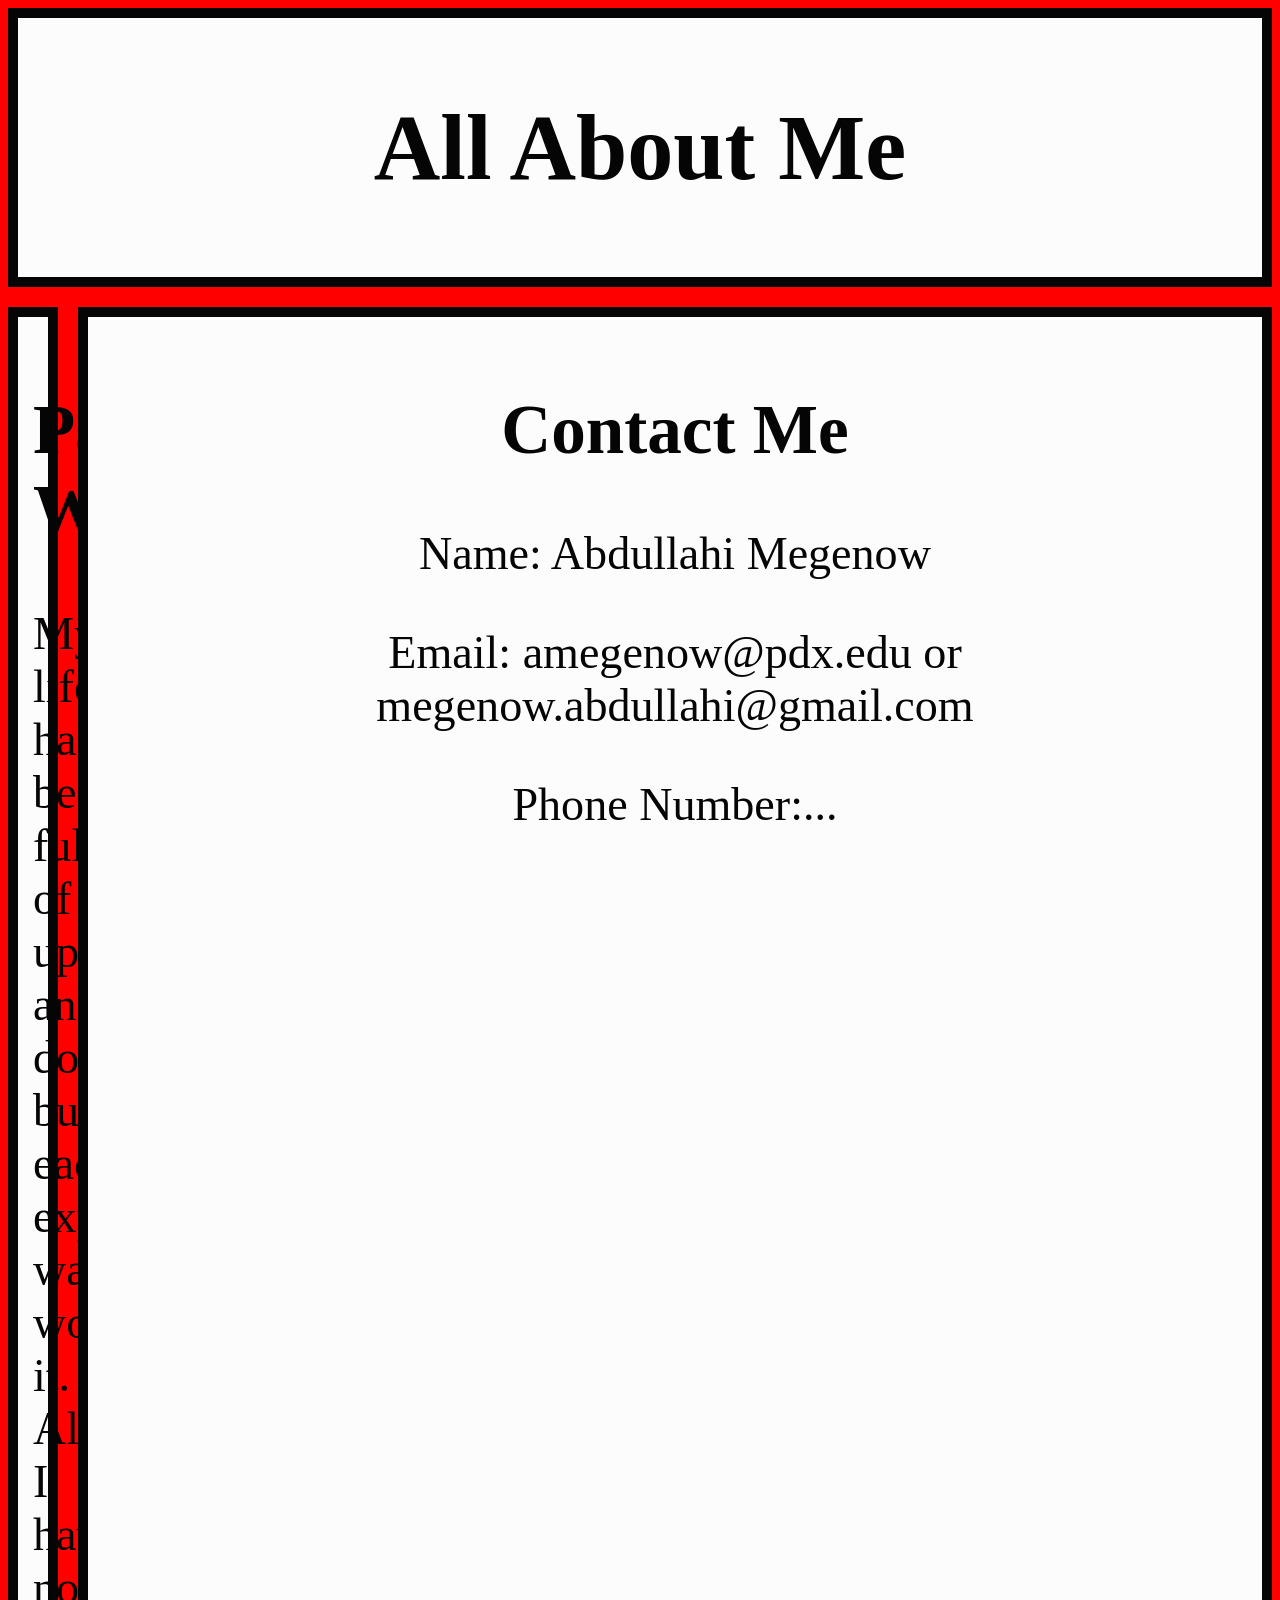
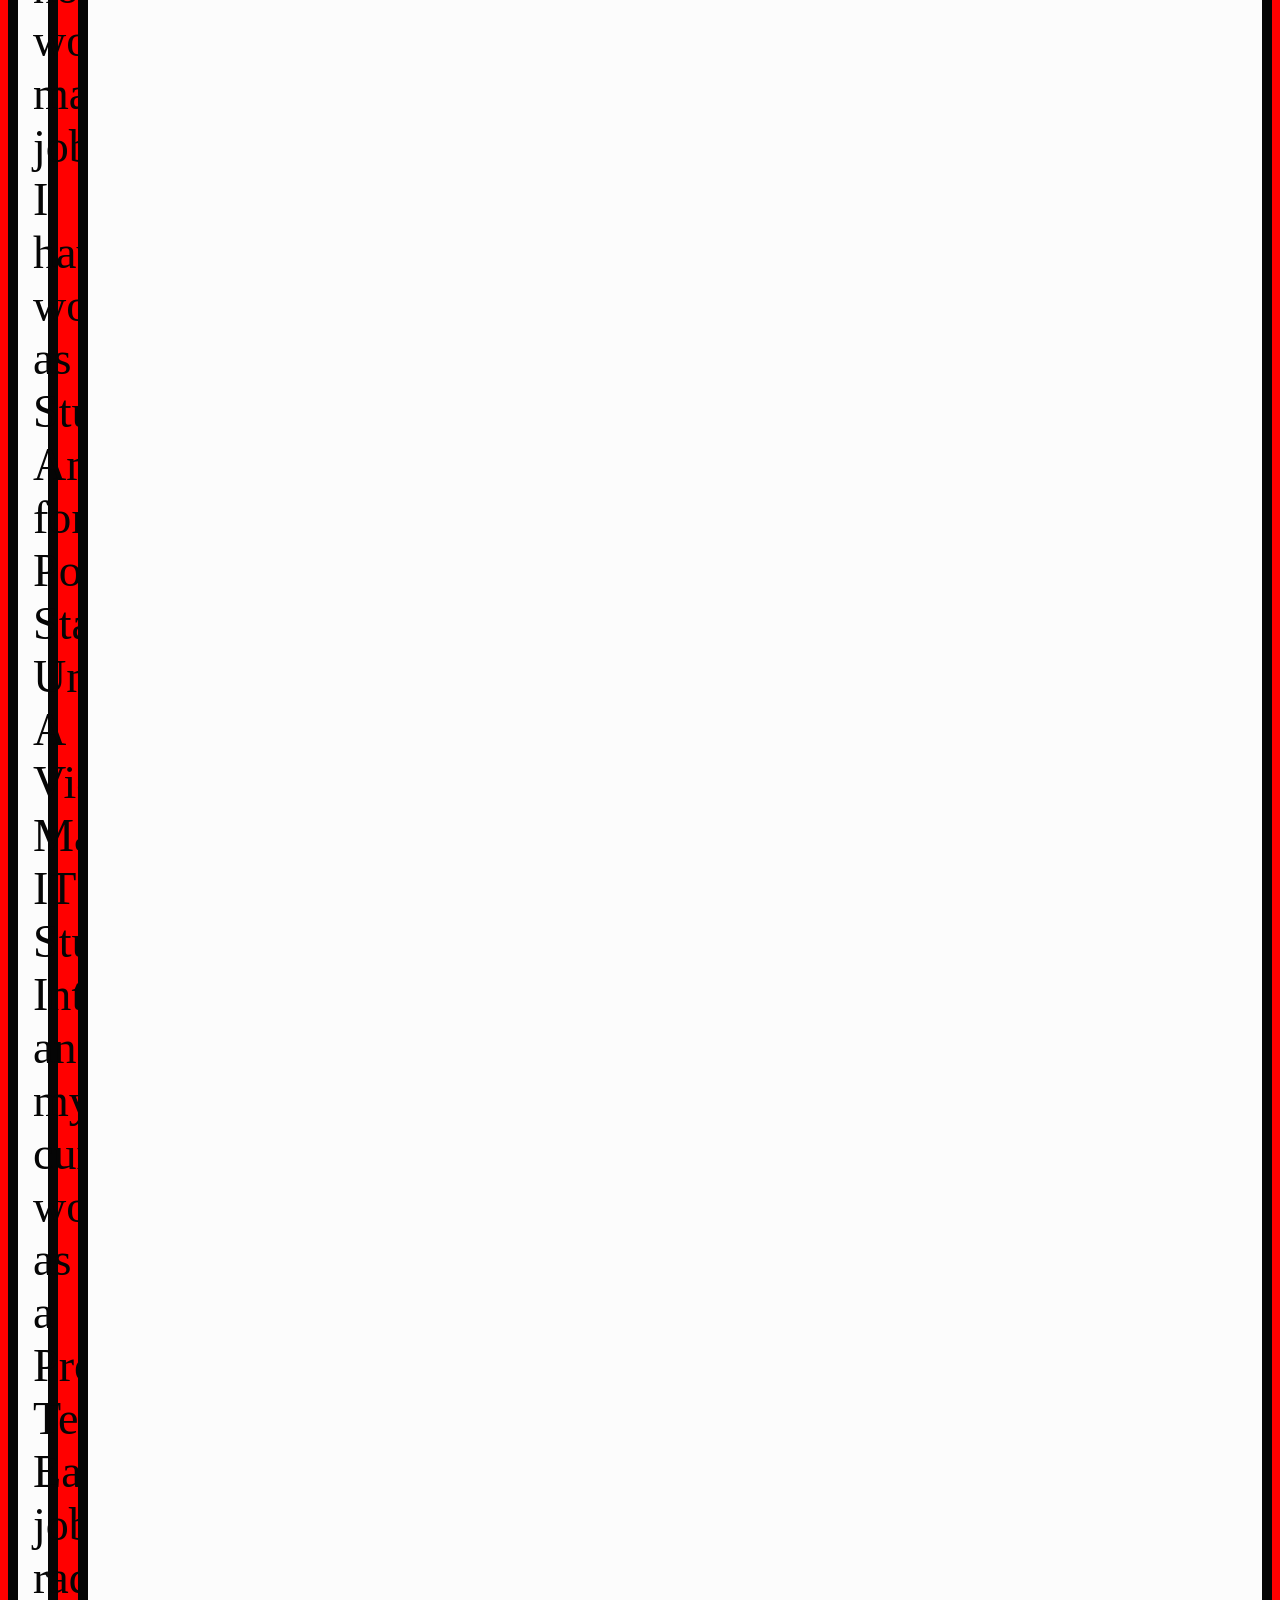
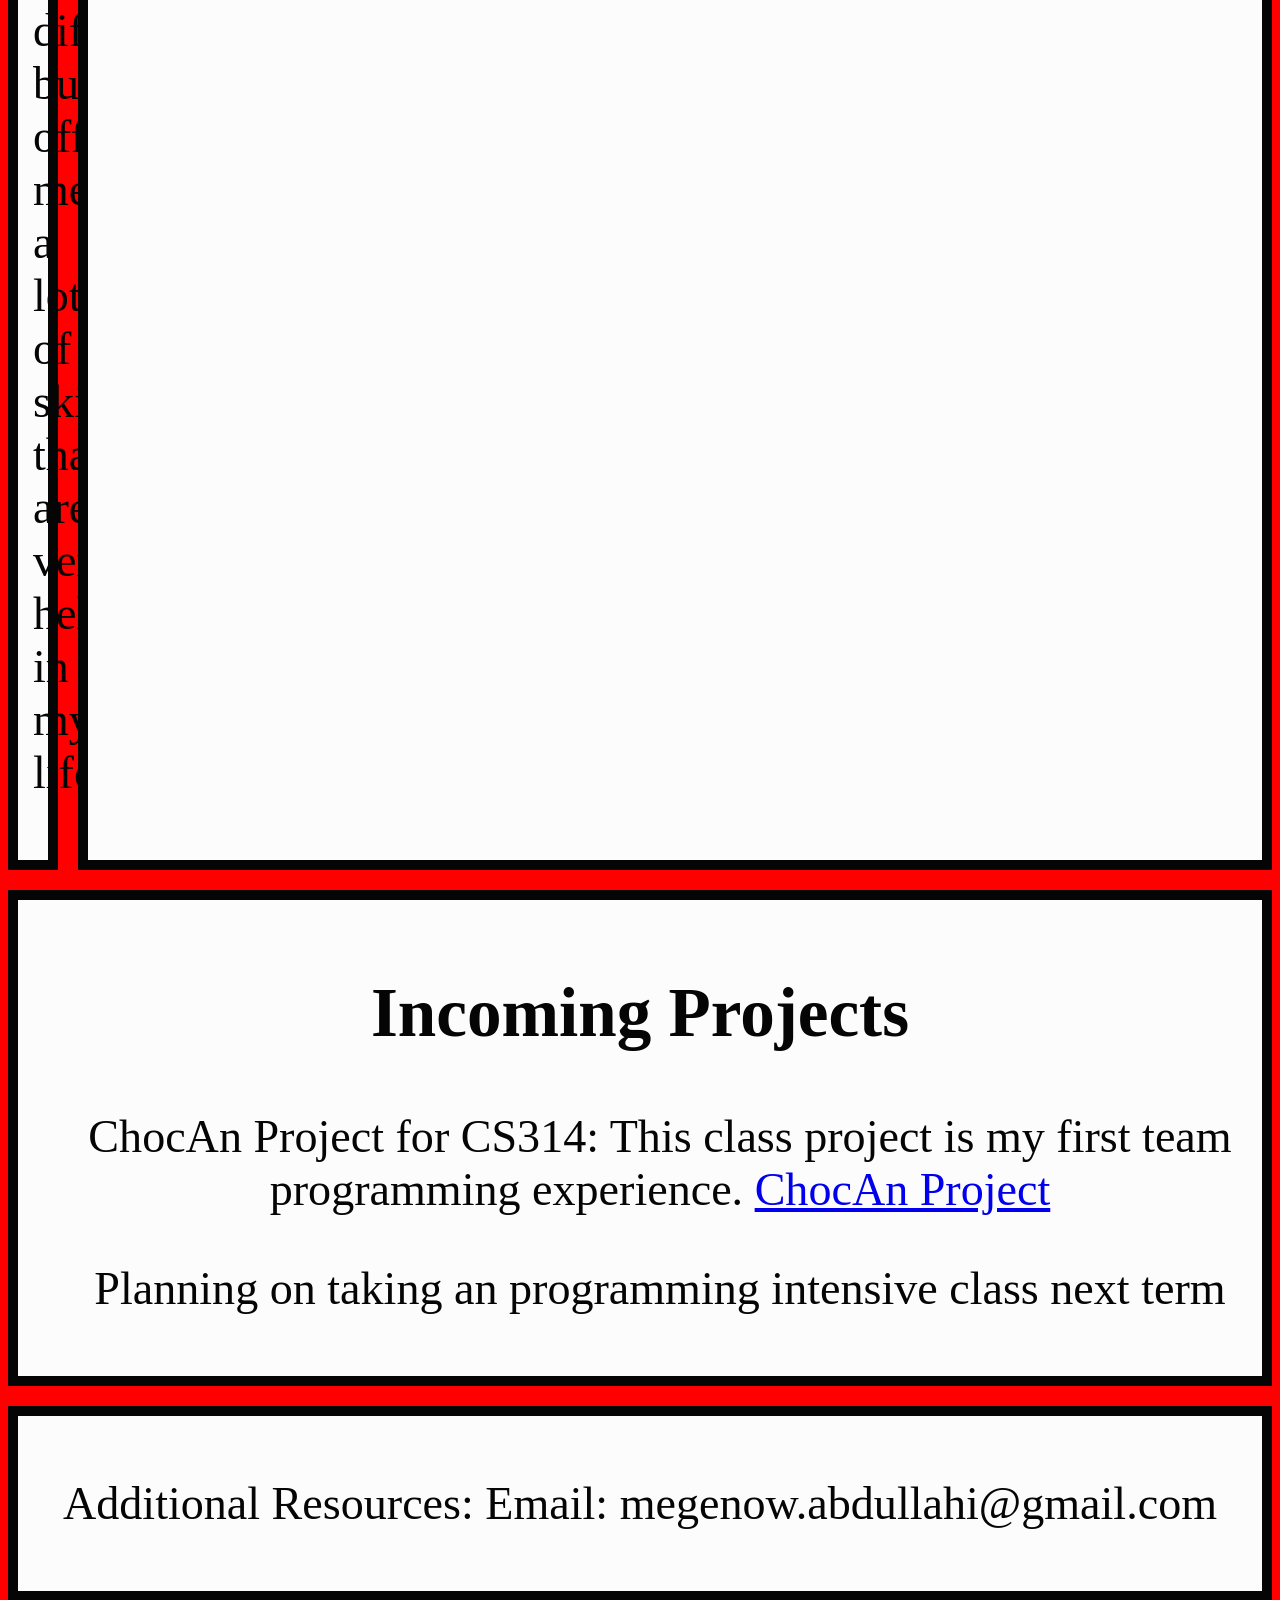
==== index.html @ 63095f57 "Added to the projects." ====
<!DOCTYPE html>
<html lang="en">
  <head>
    <meta charset="UTF-8" />
    <meta name="viewport" content="width=device-width, initial-scale=1.0" />
    <link rel="stylesheet" href="style.css" />
    <link rel="stylesheet" href="Grid-areas.css" />
  </head>
  <title>Document</title>
  <main class="grid-container">
    <header class="grid-item header">
      <h1>All About Me</h1>
    </header>
    <section class="grid-item section">
      <h2>Incoming Projects</h2>
      <ul>
        ChocAn Project for CS314: This class project is my first team
        programming experience.
        <a href="https://github.com/NapCloudStudio/CS314-ChocoAn">
          ChocAn Project</a
        >
      </ul>
      <ul>
        Planning on taking an programming intensive class next term
      </ul>
    </section>
    <article class="grid-item article">
      <h2>Past Works</h2>
      <p>
        My life has been full of ups and downs but each experience was worth it.
        Although I have not worked many jobs I have worked as Student Ambassador
        for Portland State University, A Video Manager, IT Student Interm, and
        my current work as a Processing Technican. Each job radically different
        but offered me a lot of skills that are very helpful in my life.
      </p>
    </article>
    <aside class="grid-item aside">
      <h2>Contact Me</h2>
      <p>Name: Abdullahi Megenow</p>
      <p>Email: amegenow@pdx.edu or megenow.abdullahi@gmail.com</p>
      <p>Phone Number:...</p>
    </aside>

    <footer class="grid-item footer">
      <p>Additional Resources: Email: megenow.abdullahi@gmail.com</p>
    </footer>
  </main>
  <body></body>
</html>
---- style.css ----
* {
  box-sizing: border-box;
}

:root {
  --white: #fcfcfc;
  --black: #050505;
}

body {
  font-family: "Times New Roman", Times, serif;
  font-size: 1.2em;
  color: var(--black);
}

h1 {
  text-align: center;
}

.form {
  width: 100%;
  max-width: 200px;
}

.flex-item,
.grid-item {
  padding: 15px;
  border: 10px solid var(--black);
  background-color: var(--white);
  color: var(--black);
  font-size: 2.4em;
  text-align: center;
}

.flex-item {
  width: 160px;
  height: 80px;
  margin: 20px;
}
---- Grid-areas.css ----
.header {
  grid-area: header;
}

.article {
  grid-area: article;
}

.section {
  grid-area: section;
}
.section-project {
  grid-area: section-project;
}
.aside {
  grid-area: aside;
}

.footer {
  grid-area: footer;
}

.grid-container {
  display: grid;
  height: auto;
  grid-template-columns: 1fr;
  grid-template-rows: repeat(8, 1fr);
  gap: 20px;
  grid-template-areas:
    "header"
    "article"
    "article"
    "section"
    "section"
    "section"
    "aside"
    "footer";
}

@media (min-width: 768px) and (max-width: 1023px) {
  .grid-container {
    display: grid;
    height: 97vh;
    grid-template-columns: 3fr 1fr;
    grid-template-rows: 1fr 4fr 3fr 1fr;
    gap: 20px;
    grid-template-areas:
      "header header"
      "article aside"
      "section section"
      "footer footer";
  }
  body {
    background: aqua;
  }
}

@media (min-width: 1024px) {
  .grid-container {
    display: grid;
    height: 97vh;
    grid-template-columns: repeat(3fr, 1fr);
    grid-template-rows: 1fr 3fr 3fr 1fr;
    gap: 20px;
    grid-template-areas:
      "header header header"
      "article article aside"
      "section section section"
      "footer footer footer";
  }
  body {
    background: red;
  }
}
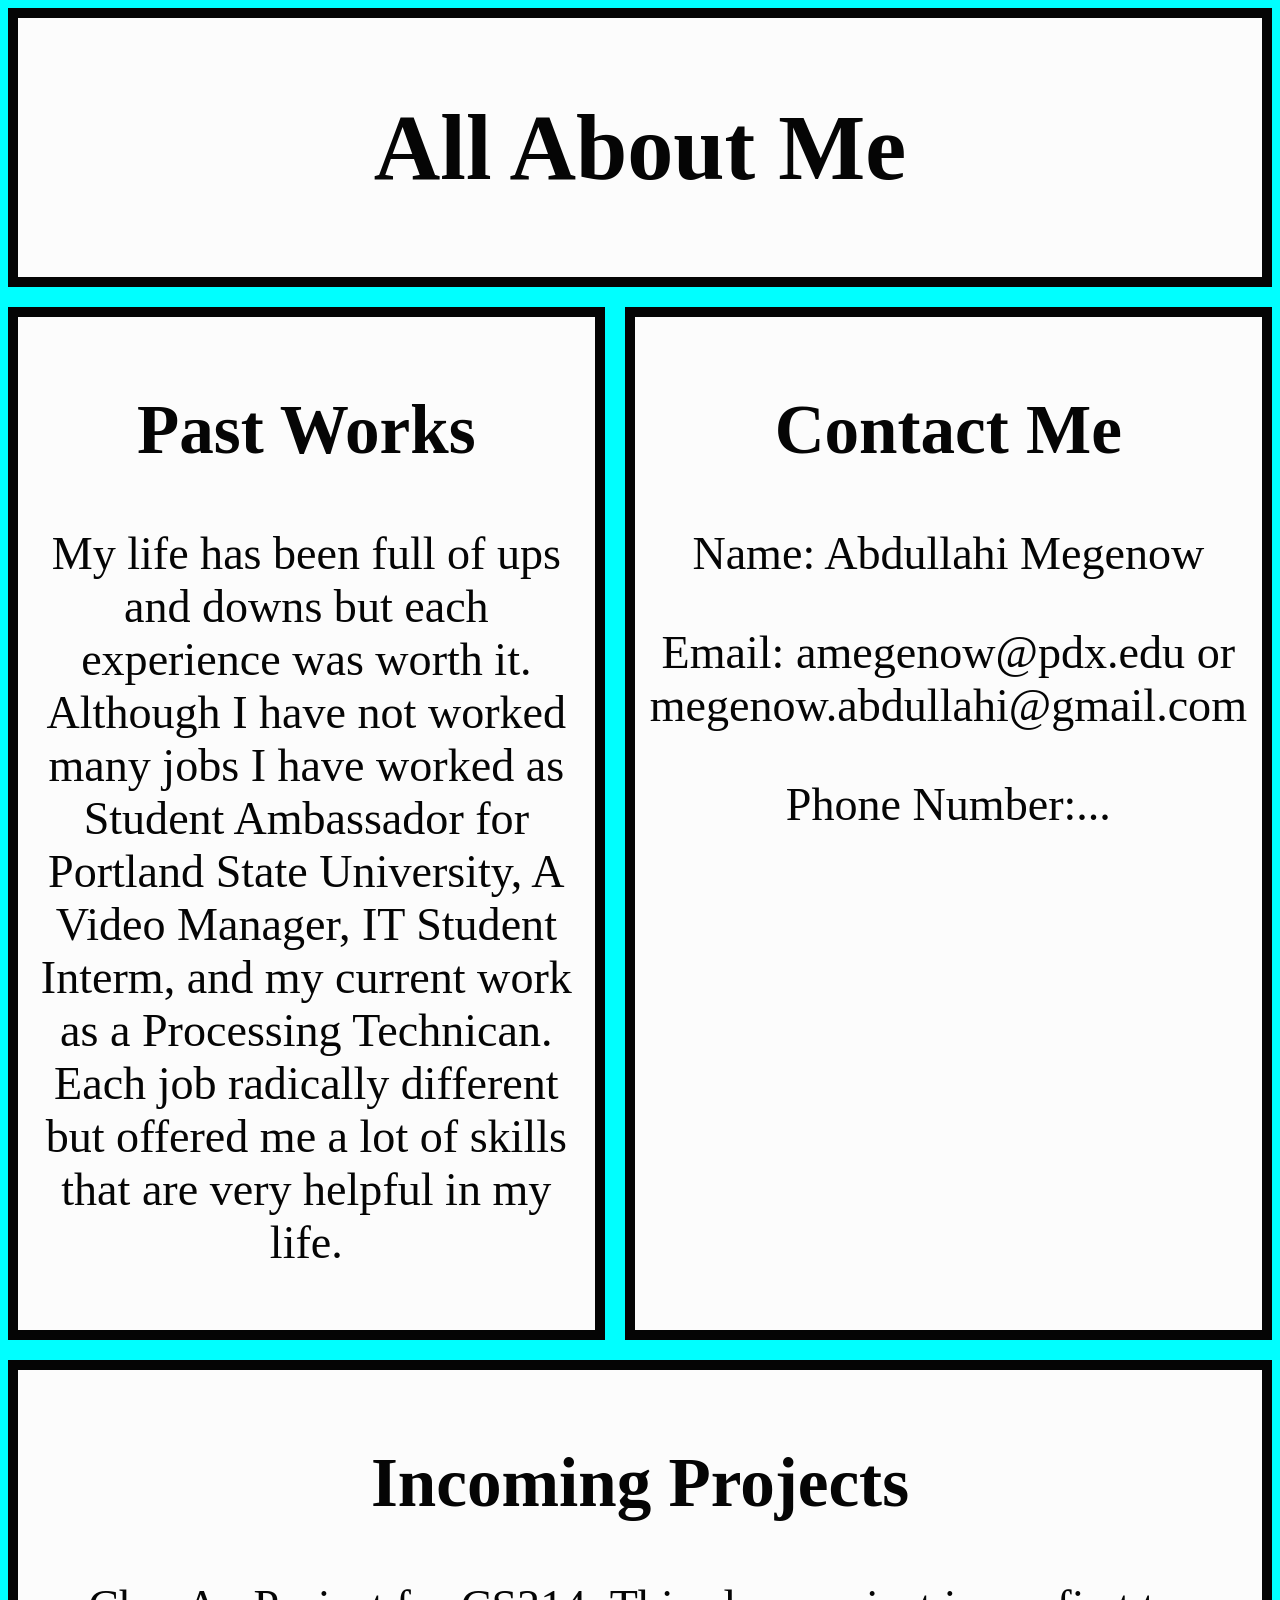
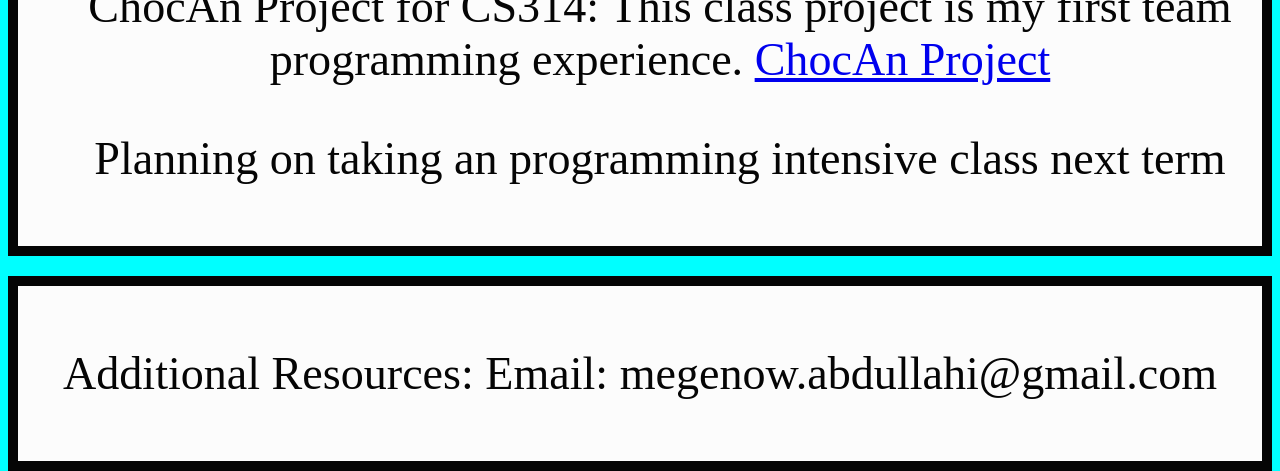
==== commit 995b5cae: "Starting to plan to add the navbar" ====
--- a/index.html
+++ b/index.html
@@ -6,44 +6,46 @@
     <link rel="stylesheet" href="style.css" />
     <link rel="stylesheet" href="Grid-areas.css" />
   </head>
-  <title>Document</title>
-  <main class="grid-container">
-    <header class="grid-item header">
-      <h1>All About Me</h1>
-    </header>
-    <section class="grid-item section">
-      <h2>Incoming Projects</h2>
-      <ul>
-        ChocAn Project for CS314: This class project is my first team
-        programming experience.
-        <a href="https://github.com/NapCloudStudio/CS314-ChocoAn">
-          ChocAn Project</a
-        >
-      </ul>
-      <ul>
-        Planning on taking an programming intensive class next term
-      </ul>
-    </section>
-    <article class="grid-item article">
-      <h2>Past Works</h2>
-      <p>
-        My life has been full of ups and downs but each experience was worth it.
-        Although I have not worked many jobs I have worked as Student Ambassador
-        for Portland State University, A Video Manager, IT Student Interm, and
-        my current work as a Processing Technican. Each job radically different
-        but offered me a lot of skills that are very helpful in my life.
-      </p>
-    </article>
-    <aside class="grid-item aside">
-      <h2>Contact Me</h2>
-      <p>Name: Abdullahi Megenow</p>
-      <p>Email: amegenow@pdx.edu or megenow.abdullahi@gmail.com</p>
-      <p>Phone Number:...</p>
-    </aside>
+  <title>All About Abdullahi Megenow</title>
+  <body>
+    <main class="grid-container">
+      <header class="grid-item header">
+        <h1>All About Me</h1>
+      </header>
+      <section class="grid-item section">
+        <h2>Incoming Projects</h2>
+        <ul>
+          ChocAn Project for CS314: This class project is my first team
+          programming experience.
+          <a href="https://github.com/NapCloudStudio/CS314-ChocoAn">
+            ChocAn Project</a
+          >
+        </ul>
+        <ul>
+          Planning on taking an programming intensive class next term
+        </ul>
+      </section>
+      <article class="grid-item article">
+        <h2>Past Works</h2>
+        <p>
+          My life has been full of ups and downs but each experience was worth
+          it. Although I have not worked many jobs I have worked as Student
+          Ambassador for Portland State University, A Video Manager, IT Student
+          Interm, and my current work as a Processing Technican. Each job
+          radically different but offered me a lot of skills that are very
+          helpful in my life.
+        </p>
+      </article>
+      <aside class="grid-item aside">
+        <h2>Contact Me</h2>
+        <p>Name: Abdullahi Megenow</p>
+        <p>Email: amegenow@pdx.edu or megenow.abdullahi@gmail.com</p>
+        <p>Phone Number:...</p>
+      </aside>
 
-    <footer class="grid-item footer">
-      <p>Additional Resources: Email: megenow.abdullahi@gmail.com</p>
-    </footer>
-  </main>
-  <body></body>
+      <footer class="grid-item footer">
+        <p>Additional Resources: Email: megenow.abdullahi@gmail.com</p>
+      </footer>
+    </main>
+  </body>
 </html>
--- a/Grid-areas.css
+++ b/Grid-areas.css
@@ -37,7 +37,7 @@
     "footer";
 }
 
-@media (min-width: 768px) and (max-width: 1023px) {
+@media (min-width: 1000px) {
   .grid-container {
     display: grid;
     height: 97vh;
@@ -55,6 +55,7 @@
   }
 }
 
+/*
 @media (min-width: 1024px) {
   .grid-container {
     display: grid;
@@ -71,4 +72,6 @@
   body {
     background: red;
   }
+  
 }
+*/
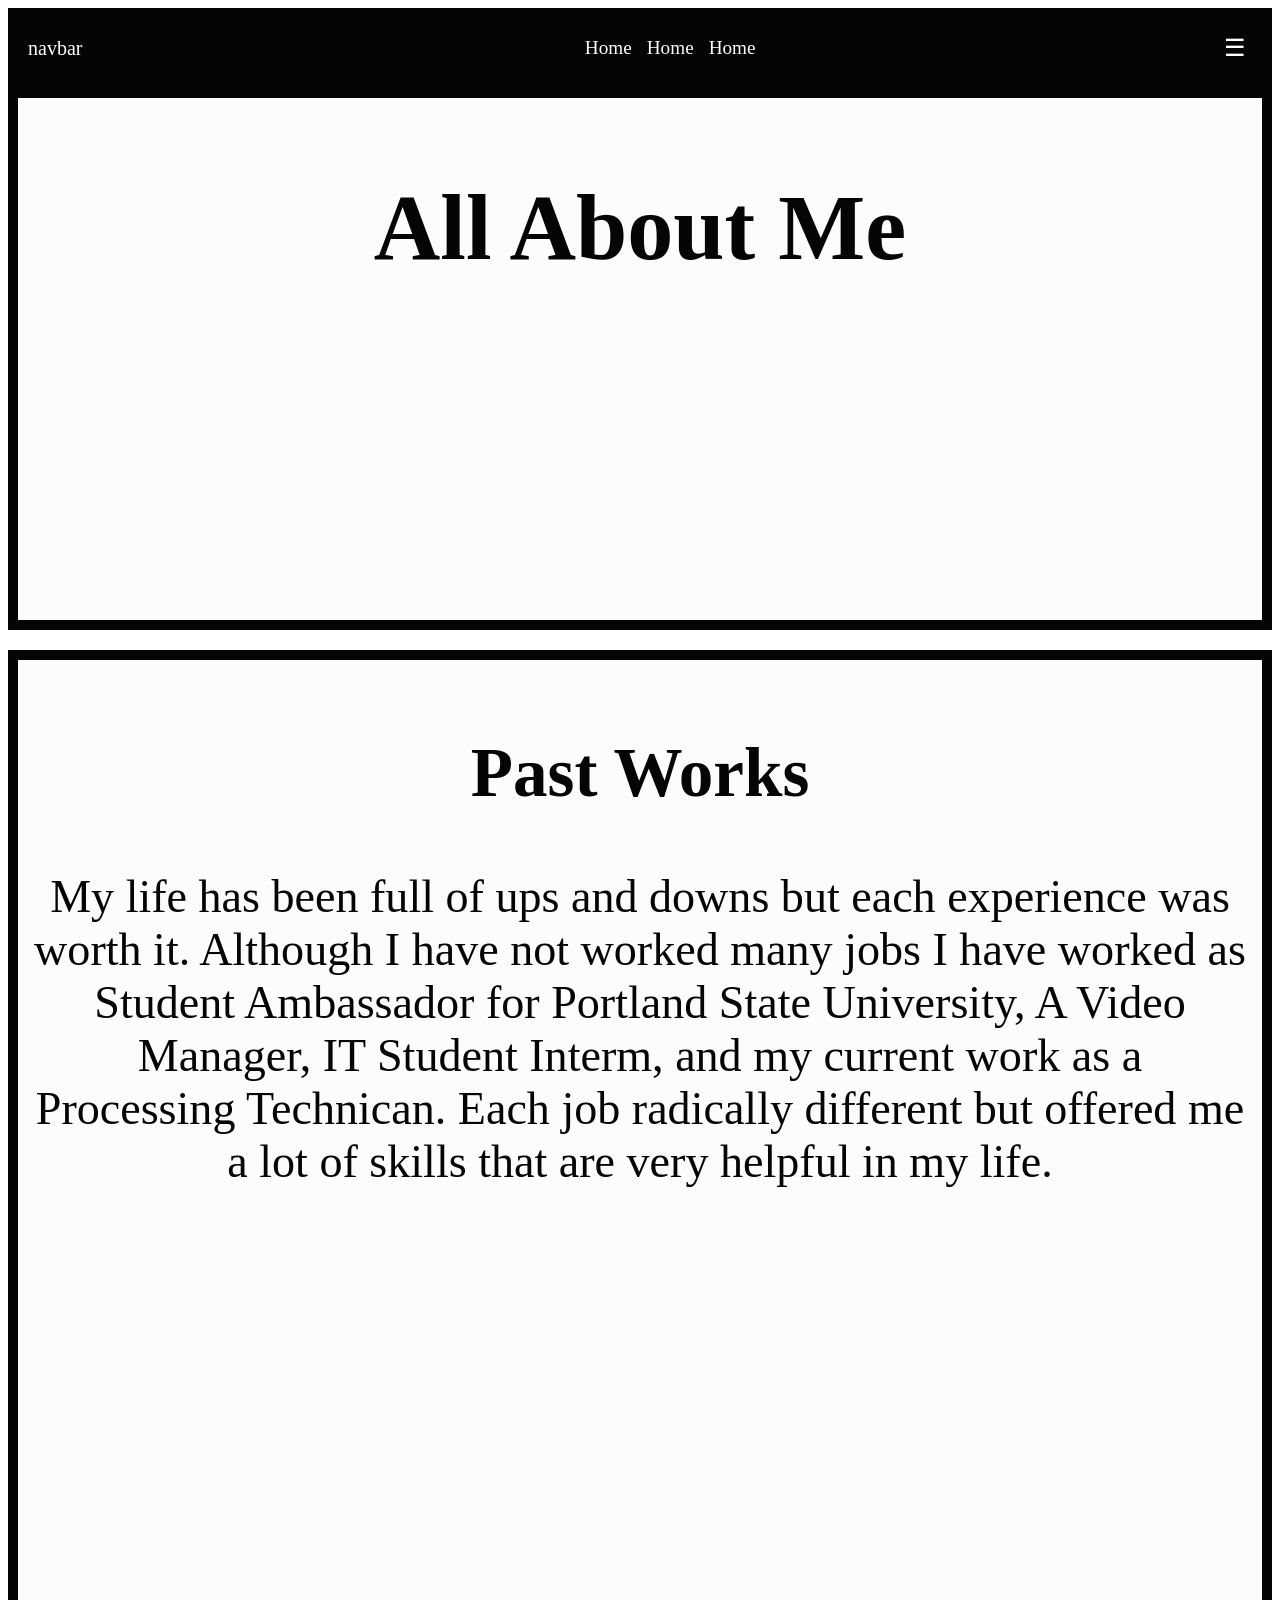
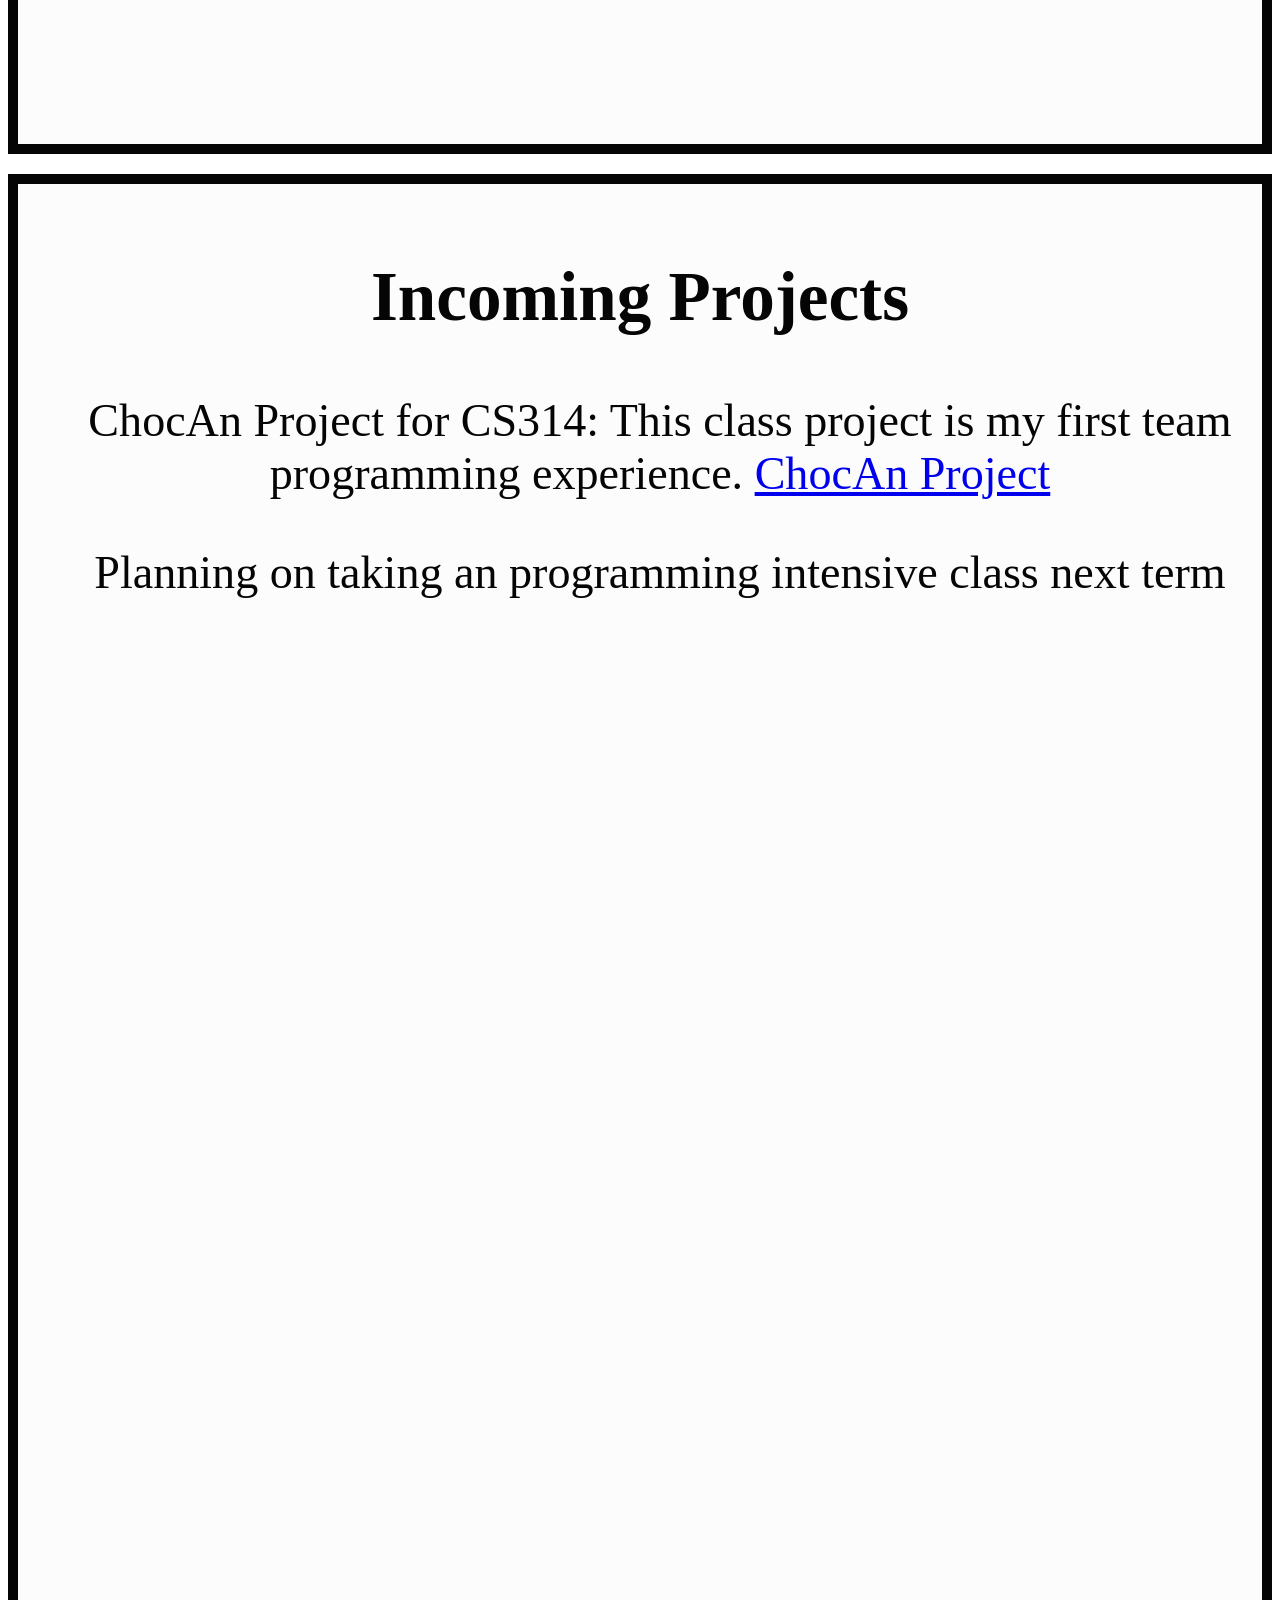
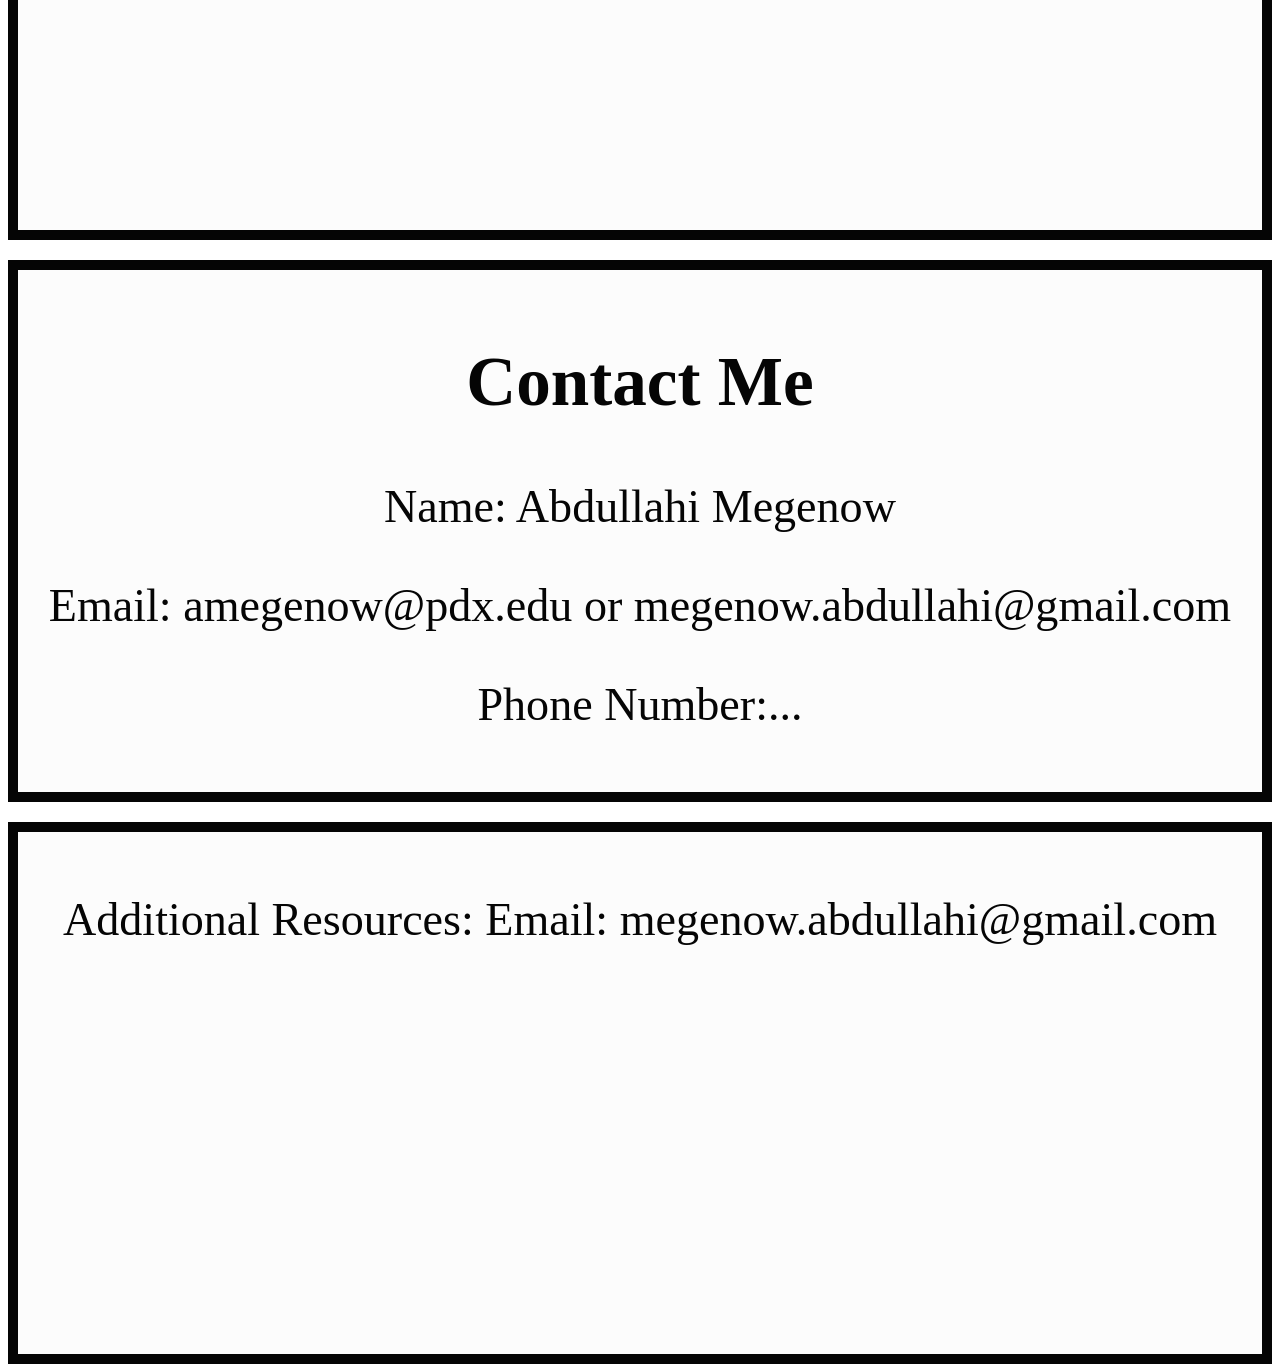
==== commit 00f7329b: "Added Navbar but since everyone think is delayed by one I won't see how it look just yet" ====
--- a/index.html
+++ b/index.html
@@ -3,11 +3,20 @@
   <head>
     <meta charset="UTF-8" />
     <meta name="viewport" content="width=device-width, initial-scale=1.0" />
+    <title>All About Abdullahi Megenow</title>
     <link rel="stylesheet" href="style.css" />
     <link rel="stylesheet" href="Grid-areas.css" />
   </head>
-  <title>All About Abdullahi Megenow</title>
   <body>
+    <nav class="navbar">
+      <div class="logo">navbar</div>
+      <ul class="nav-links" id="nav-links">
+        <li><a href="#Home">Home</a></li>
+        <li><a href="#About">Home</a></li>
+        <li><a href="#Contact">Home</a></li>
+      </ul>
+      <button class="toggle-btn" id="togglebtn">☰</button>
+    </nav>
     <main class="grid-container">
       <header class="grid-item header">
         <h1>All About Me</h1>
@@ -47,5 +56,6 @@
         <p>Additional Resources: Email: megenow.abdullahi@gmail.com</p>
       </footer>
     </main>
+    <script src="java.js"></script>
   </body>
 </html>
--- a/Grid-areas.css
+++ b/Grid-areas.css
@@ -37,7 +37,7 @@
     "footer";
 }
 
-@media (min-width: 1000px) {
+@media (min-width: 1000px) and (max-width: 1200px) {
   .grid-container {
     display: grid;
     height: 97vh;
@@ -55,6 +55,46 @@
   }
 }
 
+.navbar {
+  display: flex;
+  justify-content: space-between;
+  align-items: center;
+  background: var(--black);
+  padding: 10px 20px;
+}
+
+.navbar .logo {
+  color: white;
+  font-size: 20px;
+}
+
+.nav-links {
+  list-style: none;
+  display: flex;
+  gap: 15px;
+}
+
+.nav-links li a {
+  color: var(--white);
+  text-decoration: none;
+}
+
+.toggle-btn {
+  display: none;
+  background: none;
+  border: none;
+  color: white;
+  font-size: 24px;
+  cursor: pointer;
+}
+
+.nav-links.show {
+  display: flex;
+}
+
+.toggle-btn {
+  display: block;
+}
 /*
 @media (min-width: 1024px) {
   .grid-container {
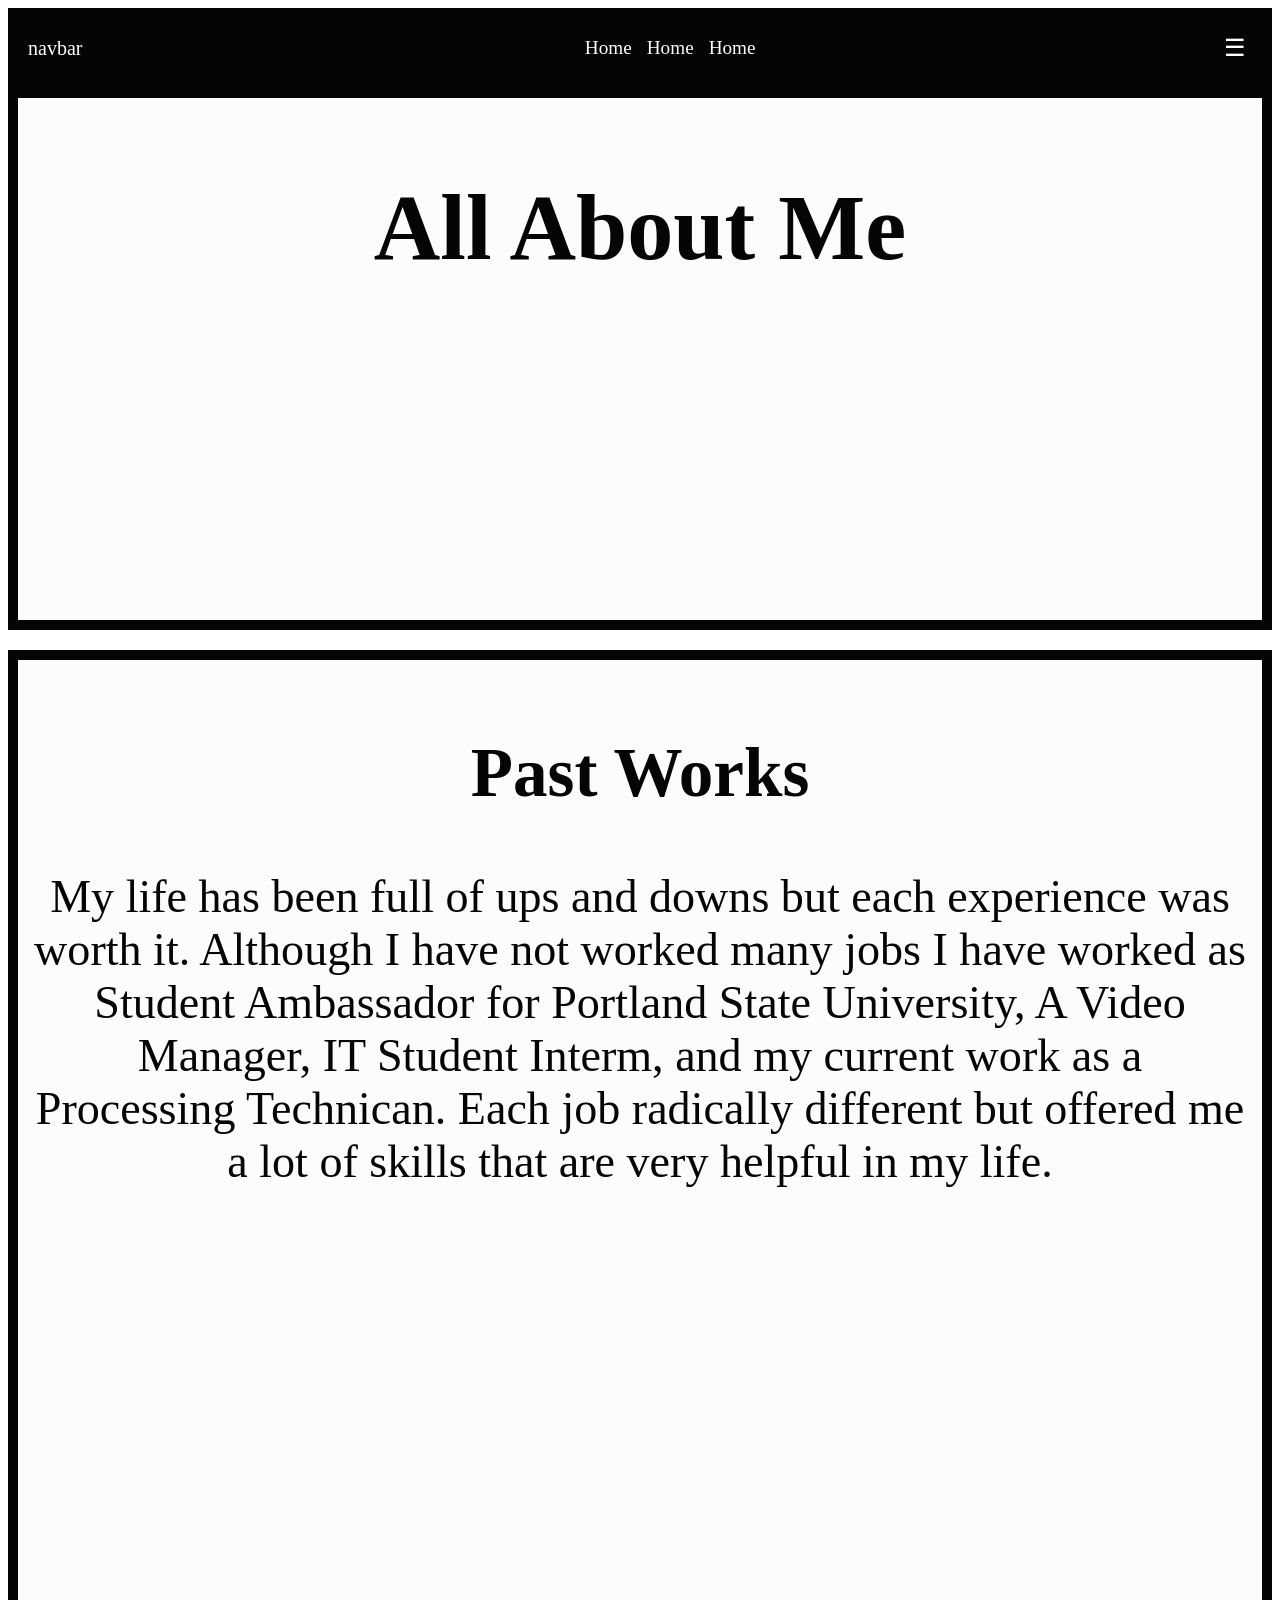
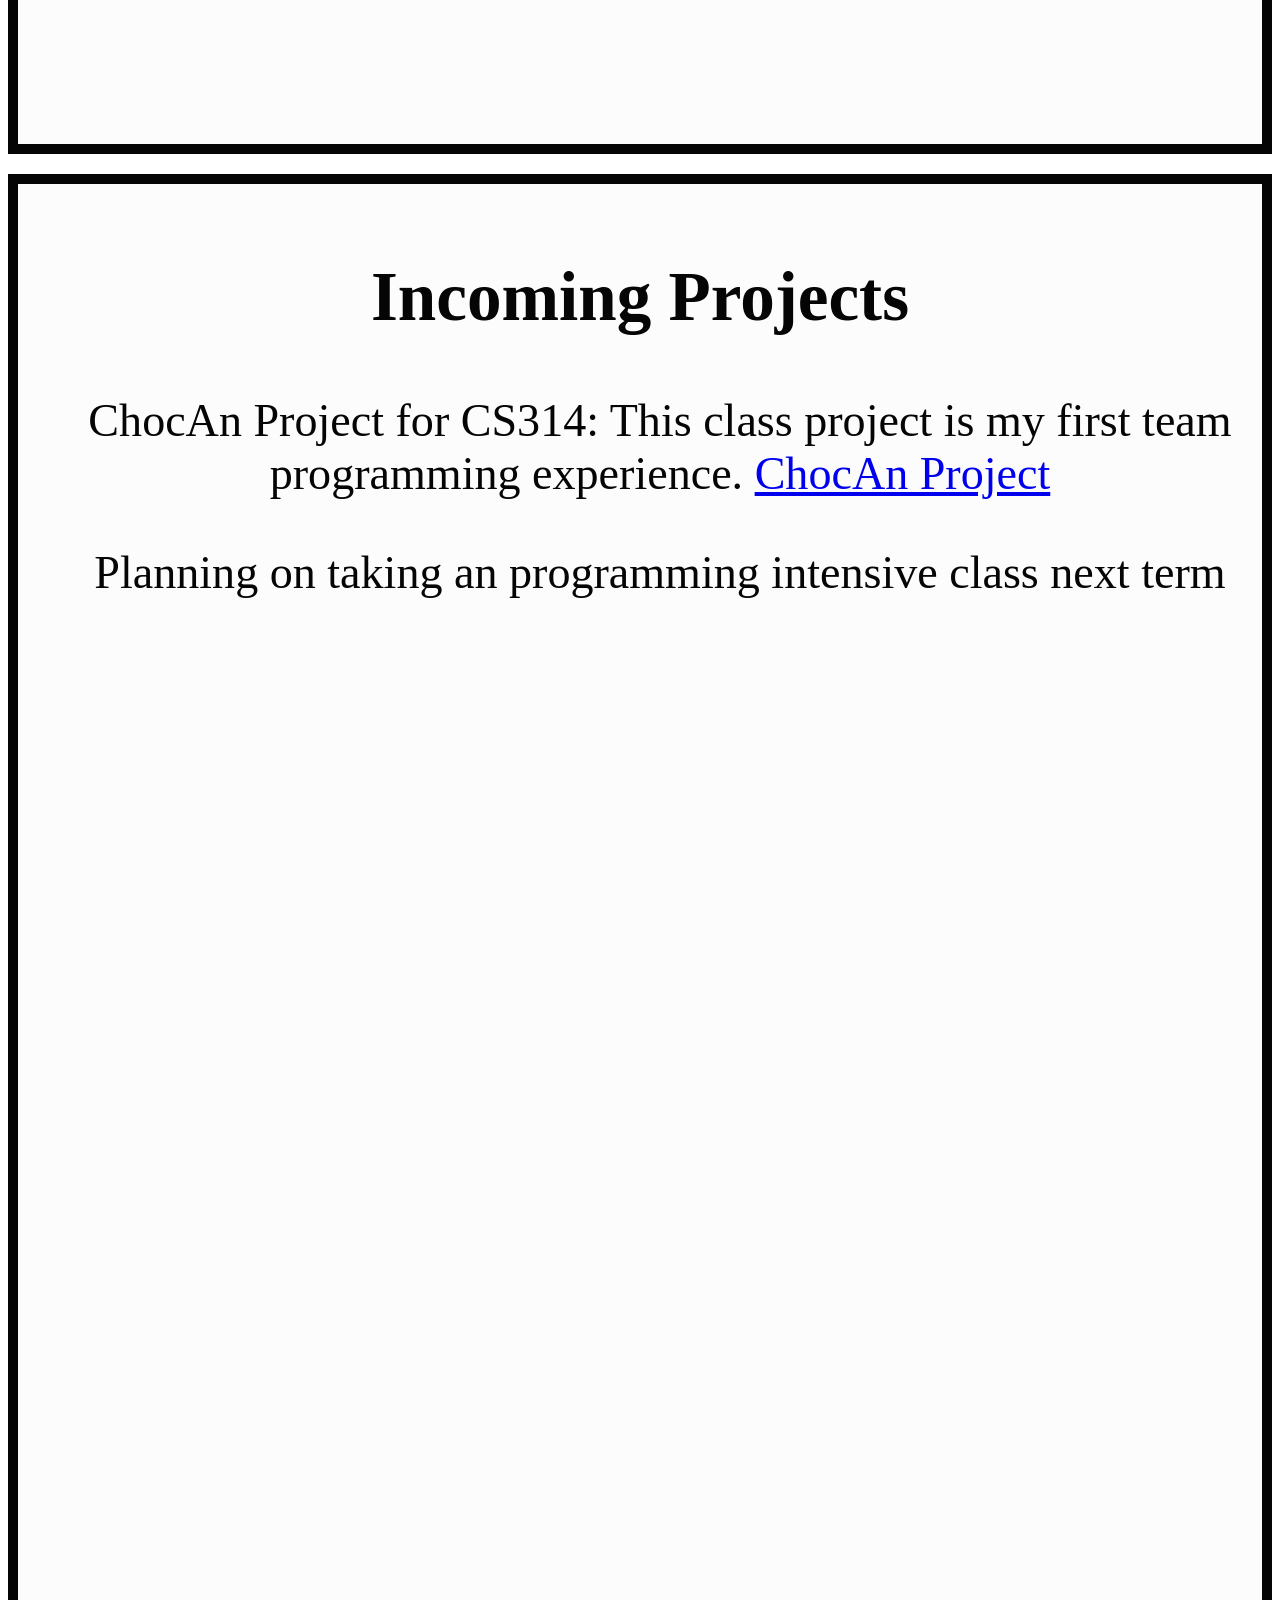
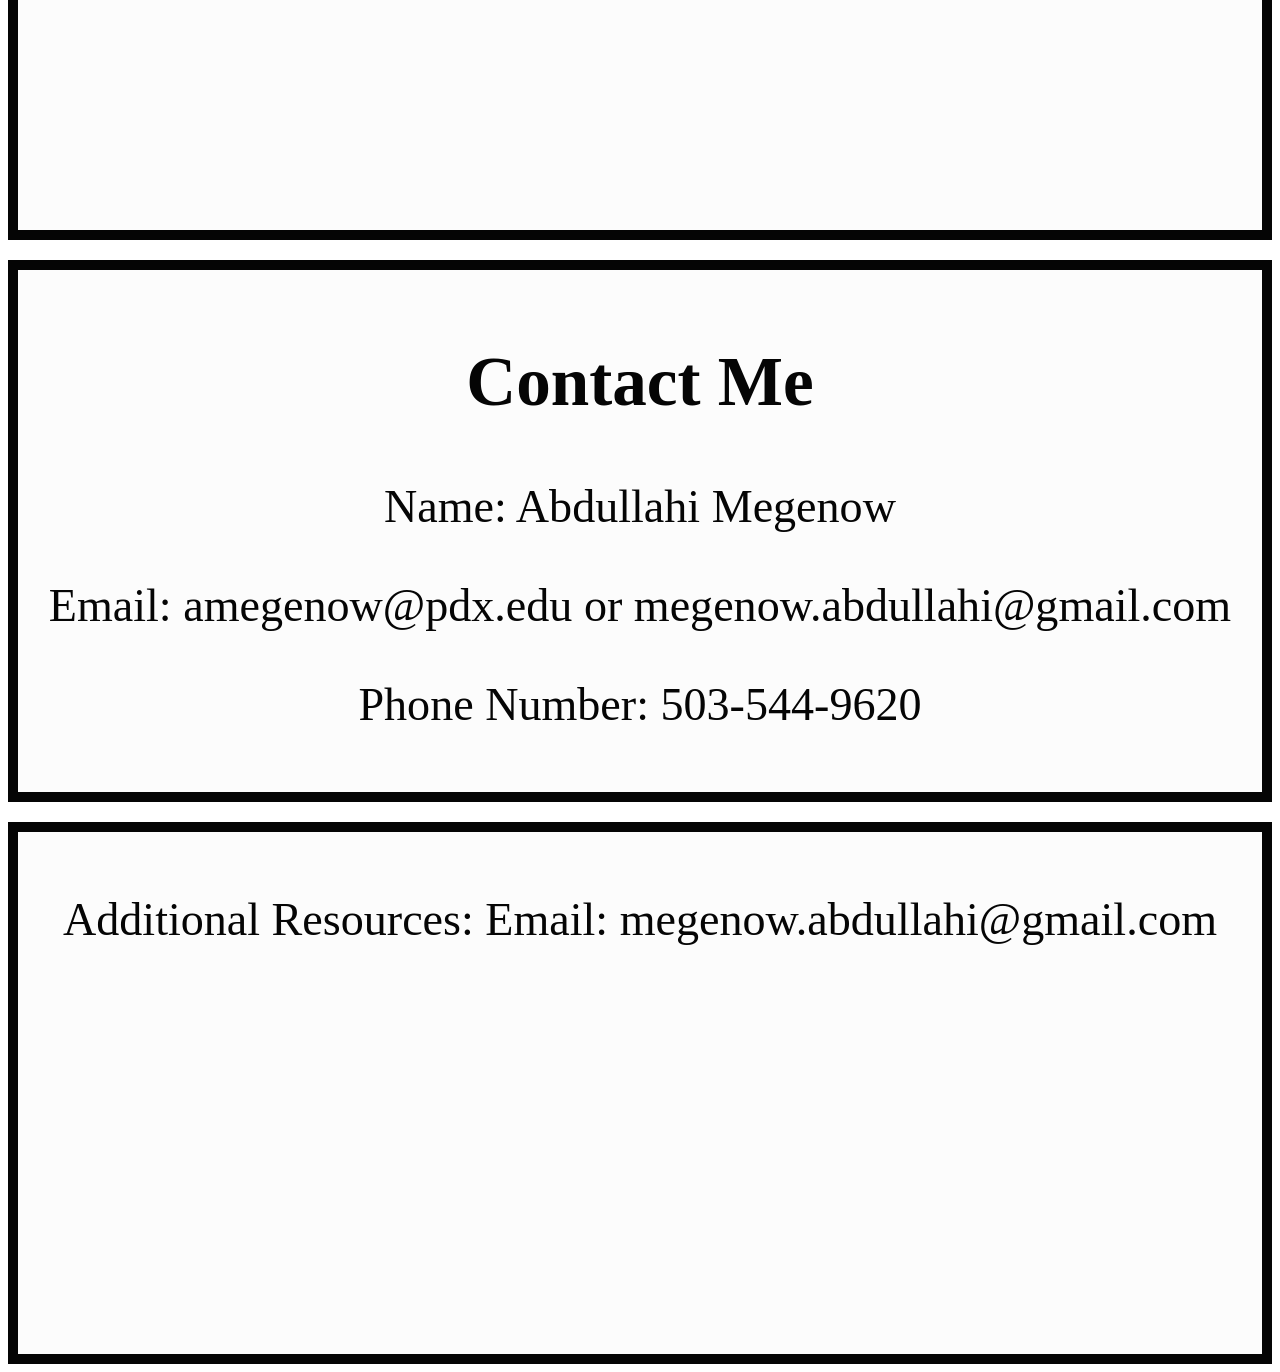
==== commit 059857cc: "Added some more contact info" ====
--- a/index.html
+++ b/index.html
@@ -49,7 +49,7 @@
         <h2>Contact Me</h2>
         <p>Name: Abdullahi Megenow</p>
         <p>Email: amegenow@pdx.edu or megenow.abdullahi@gmail.com</p>
-        <p>Phone Number:...</p>
+        <p>Phone Number: 503-544-9620</p>
       </aside>
 
       <footer class="grid-item footer">
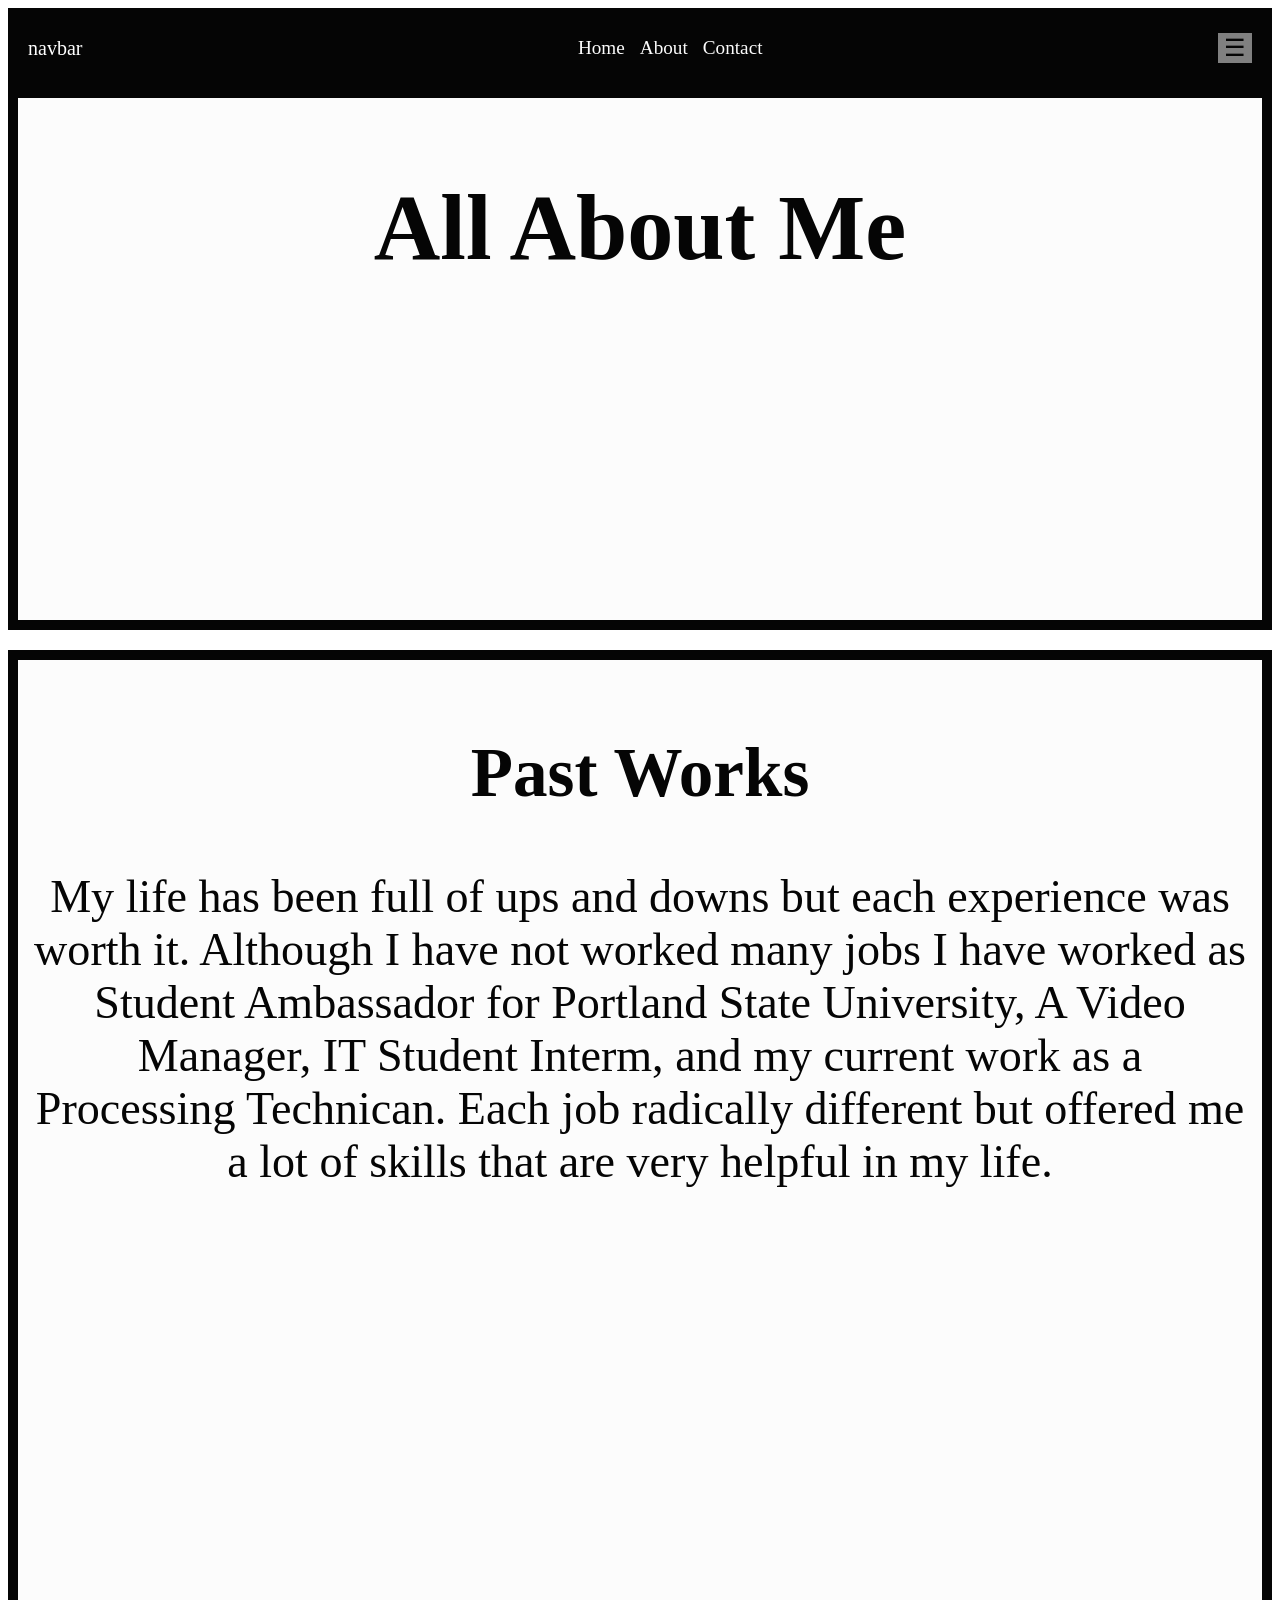
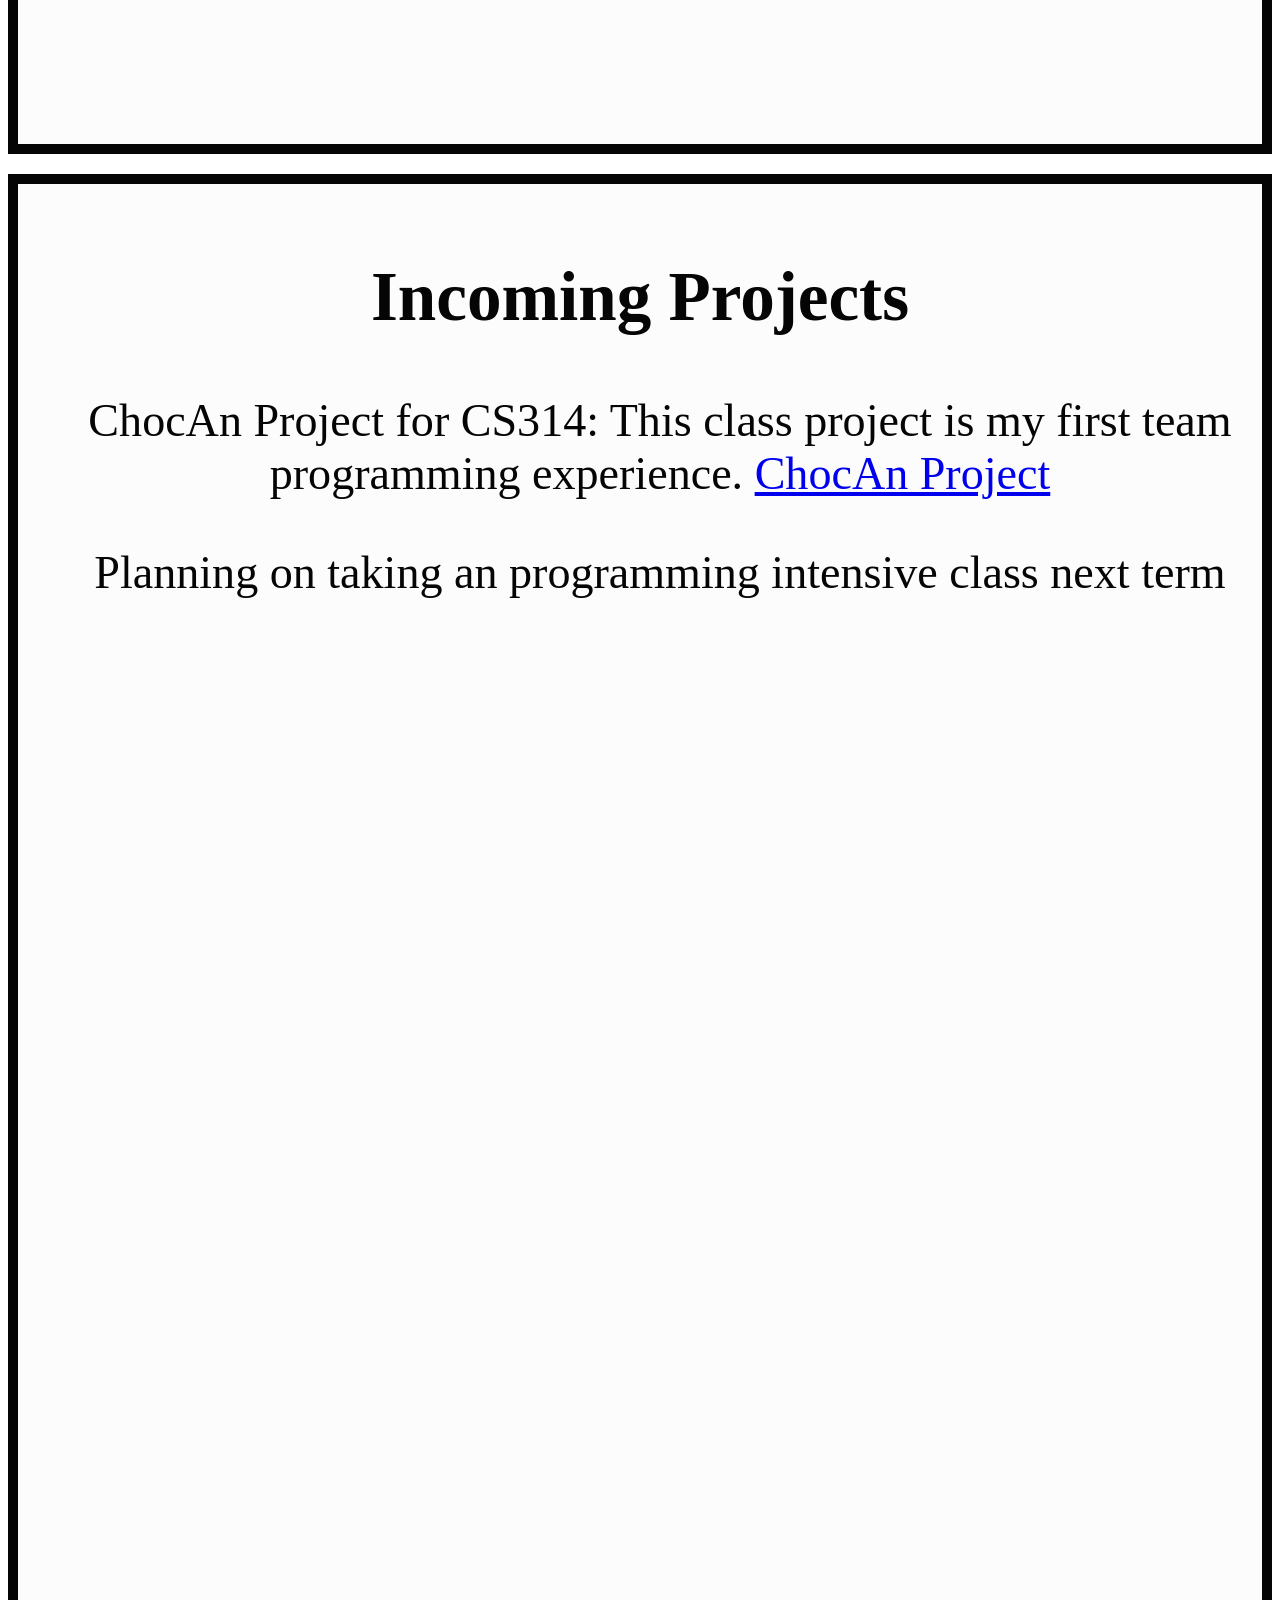
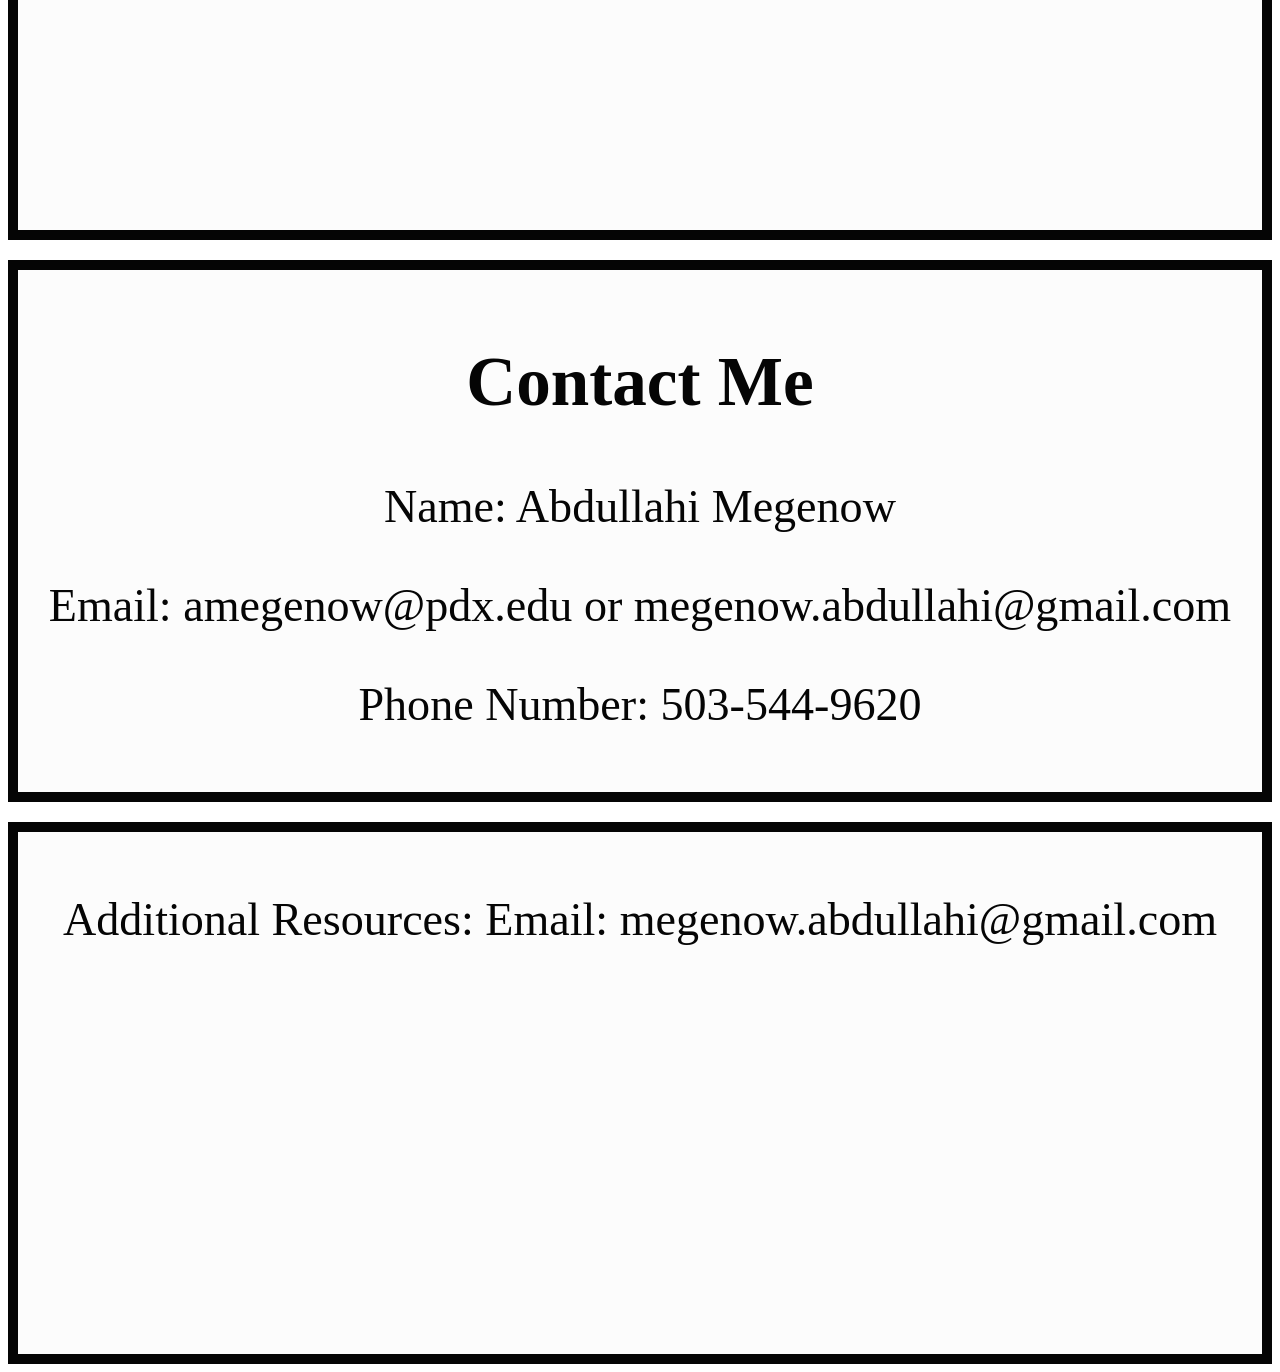
==== commit bcae7375: "Fixed a small navbar mistake" ====
--- a/index.html
+++ b/index.html
@@ -12,8 +12,8 @@
       <div class="logo">navbar</div>
       <ul class="nav-links" id="nav-links">
         <li><a href="#Home">Home</a></li>
-        <li><a href="#About">Home</a></li>
-        <li><a href="#Contact">Home</a></li>
+        <li><a href="#About">About</a></li>
+        <li><a href="#Contact">Contact</a></li>
       </ul>
       <button class="toggle-btn" id="togglebtn">☰</button>
     </nav>
--- a/Grid-areas.css
+++ b/Grid-areas.css
@@ -81,9 +81,9 @@
 
 .toggle-btn {
   display: none;
-  background: none;
+  background: gray;
   border: none;
-  color: white;
+  color: var(--black);
   font-size: 24px;
   cursor: pointer;
 }
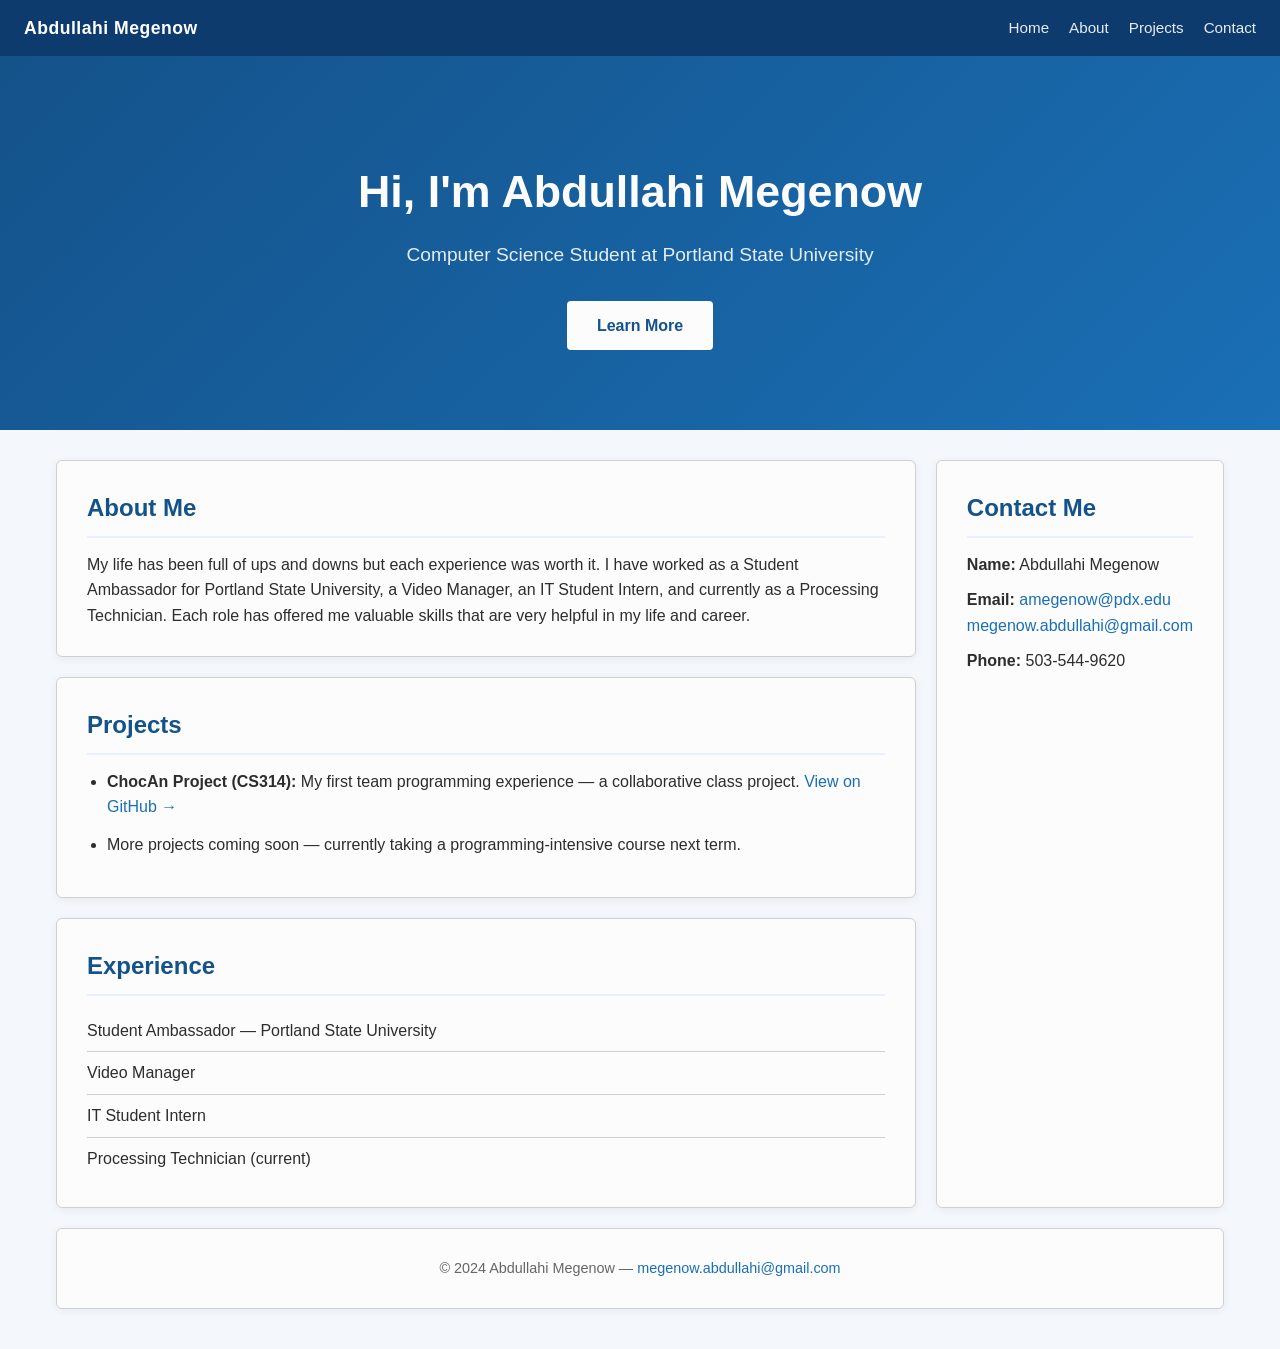
==== commit 245e02b5: "Create complete portfolio website with polished design and bug fixes Agent-Logs-Url: https://github." ====
--- a/index.html
+++ b/index.html
@@ -3,57 +3,83 @@
   <head>
     <meta charset="UTF-8" />
     <meta name="viewport" content="width=device-width, initial-scale=1.0" />
-    <title>All About Abdullahi Megenow</title>
+    <title>Abdullahi Megenow</title>
     <link rel="stylesheet" href="style.css" />
     <link rel="stylesheet" href="Grid-areas.css" />
   </head>
   <body>
     <nav class="navbar">
-      <div class="logo">navbar</div>
+      <div class="logo">Abdullahi Megenow</div>
       <ul class="nav-links" id="nav-links">
-        <li><a href="#Home">Home</a></li>
-        <li><a href="#About">About</a></li>
-        <li><a href="#Contact">Contact</a></li>
+        <li><a href="#home">Home</a></li>
+        <li><a href="#about">About</a></li>
+        <li><a href="#projects">Projects</a></li>
+        <li><a href="#contact">Contact</a></li>
       </ul>
-      <button class="toggle-btn" id="togglebtn">☰</button>
+      <button class="toggle-btn" id="toggle-btn">☰</button>
     </nav>
+
+    <section id="home" class="hero">
+      <div class="hero-content">
+        <h1>Hi, I'm Abdullahi Megenow</h1>
+        <p class="hero-subtitle">Computer Science Student at Portland State University</p>
+        <a href="#about" class="btn">Learn More</a>
+      </div>
+    </section>
+
     <main class="grid-container">
-      <header class="grid-item header">
-        <h1>All About Me</h1>
+      <header id="about" class="grid-item header">
+        <h2>About Me</h2>
+        <p>
+          My life has been full of ups and downs but each experience was worth
+          it. I have worked as a Student Ambassador for Portland State
+          University, a Video Manager, an IT Student Intern, and currently
+          as a Processing Technician. Each role has offered me valuable skills
+          that are very helpful in my life and career.
+        </p>
       </header>
-      <section class="grid-item section">
-        <h2>Incoming Projects</h2>
-        <ul>
-          ChocAn Project for CS314: This class project is my first team
-          programming experience.
-          <a href="https://github.com/NapCloudStudio/CS314-ChocoAn">
-            ChocAn Project</a
-          >
-        </ul>
-        <ul>
-          Planning on taking an programming intensive class next term
+
+      <section id="projects" class="grid-item section">
+        <h2>Projects</h2>
+        <ul class="project-list">
+          <li>
+            <strong>ChocAn Project (CS314):</strong> My first team programming
+            experience — a collaborative class project.
+            <a href="https://github.com/NapCloudStudio/CS314-ChocoAn" target="_blank">
+              View on GitHub →</a>
+          </li>
+          <li>
+            More projects coming soon — currently taking a programming-intensive
+            course next term.
+          </li>
         </ul>
       </section>
+
       <article class="grid-item article">
-        <h2>Past Works</h2>
+        <h2>Experience</h2>
+        <ul class="experience-list">
+          <li>Student Ambassador — Portland State University</li>
+          <li>Video Manager</li>
+          <li>IT Student Intern</li>
+          <li>Processing Technician (current)</li>
+        </ul>
+      </article>
+
+      <aside id="contact" class="grid-item aside">
+        <h2>Contact Me</h2>
+        <p><strong>Name:</strong> Abdullahi Megenow</p>
         <p>
-          My life has been full of ups and downs but each experience was worth
-          it. Although I have not worked many jobs I have worked as Student
-          Ambassador for Portland State University, A Video Manager, IT Student
-          Interm, and my current work as a Processing Technican. Each job
-          radically different but offered me a lot of skills that are very
-          helpful in my life.
+          <strong>Email:</strong>
+          <a href="mailto:amegenow@pdx.edu">amegenow@pdx.edu</a><br />
+          <a href="mailto:megenow.abdullahi@gmail.com">megenow.abdullahi@gmail.com</a>
         </p>
-      </article>
-      <aside class="grid-item aside">
-        <h2>Contact Me</h2>
-        <p>Name: Abdullahi Megenow</p>
-        <p>Email: amegenow@pdx.edu or megenow.abdullahi@gmail.com</p>
-        <p>Phone Number: 503-544-9620</p>
+        <p><strong>Phone:</strong> 503-544-9620</p>
       </aside>
 
       <footer class="grid-item footer">
-        <p>Additional Resources: Email: megenow.abdullahi@gmail.com</p>
+        <p>&copy; 2024 Abdullahi Megenow &mdash;
+          <a href="mailto:megenow.abdullahi@gmail.com">megenow.abdullahi@gmail.com</a>
+        </p>
       </footer>
     </main>
     <script src="java.js"></script>
--- a/style.css
+++ b/style.css
@@ -1,39 +1,149 @@
 * {
   box-sizing: border-box;
+  margin: 0;
+  padding: 0;
 }
 
 :root {
   --white: #fcfcfc;
   --black: #050505;
+  --primary: #1a6fb5;
+  --primary-dark: #14528a;
+  --accent: #e8f0fe;
+  --text: #2d2d2d;
+  --muted: #666;
+  --border: #d0d0d0;
+}
+
+html {
+  scroll-behavior: smooth;
 }
 
 body {
-  font-family: "Times New Roman", Times, serif;
-  font-size: 1.2em;
-  color: var(--black);
+  font-family: "Segoe UI", Arial, sans-serif;
+  font-size: 1rem;
+  color: var(--text);
+  background-color: #f4f7fb;
+  line-height: 1.6;
 }
 
-h1 {
+/* ── Hero Section ── */
+.hero {
+  background: linear-gradient(135deg, var(--primary-dark) 0%, var(--primary) 100%);
+  color: var(--white);
+  padding: 100px 20px 80px;
   text-align: center;
 }
 
-.form {
-  width: 100%;
-  max-width: 200px;
-}
-
-.flex-item,
-.grid-item {
-  padding: 15px;
-  border: 10px solid var(--black);
-  background-color: var(--white);
-  color: var(--black);
-  font-size: 2.4em;
+.hero h1 {
+  font-size: 2.8rem;
+  margin-bottom: 12px;
   text-align: center;
 }
 
-.flex-item {
-  width: 160px;
-  height: 80px;
-  margin: 20px;
+.hero-subtitle {
+  font-size: 1.2rem;
+  opacity: 0.9;
+  margin-bottom: 30px;
 }
+
+.btn {
+  display: inline-block;
+  padding: 12px 30px;
+  background: var(--white);
+  color: var(--primary-dark);
+  border-radius: 4px;
+  text-decoration: none;
+  font-weight: 600;
+  transition: background 0.2s, color 0.2s;
+}
+
+.btn:hover {
+  background: var(--accent);
+  color: var(--primary-dark);
+}
+
+/* ── Grid items ── */
+.grid-item {
+  padding: 28px 30px;
+  border: 1px solid var(--border);
+  background-color: var(--white);
+  color: var(--text);
+  font-size: 1rem;
+  text-align: left;
+  border-radius: 6px;
+  box-shadow: 0 2px 8px rgba(0, 0, 0, 0.06);
+}
+
+.grid-item h2 {
+  font-size: 1.5rem;
+  color: var(--primary-dark);
+  margin-bottom: 14px;
+  border-bottom: 2px solid var(--accent);
+  padding-bottom: 8px;
+}
+
+/* Projects list */
+.project-list {
+  list-style: disc;
+  padding-left: 20px;
+}
+
+.project-list li {
+  margin-bottom: 12px;
+}
+
+.project-list a {
+  color: var(--primary);
+  text-decoration: none;
+}
+
+.project-list a:hover {
+  text-decoration: underline;
+}
+
+/* Experience list */
+.experience-list {
+  list-style: none;
+  padding-left: 0;
+}
+
+.experience-list li {
+  padding: 8px 0;
+  border-bottom: 1px solid var(--border);
+}
+
+.experience-list li:last-child {
+  border-bottom: none;
+}
+
+/* Aside contact links */
+.aside a {
+  color: var(--primary);
+  text-decoration: none;
+}
+
+.aside a:hover {
+  text-decoration: underline;
+}
+
+.aside p {
+  margin-bottom: 10px;
+}
+
+/* Footer */
+.footer {
+  text-align: center;
+  font-size: 0.9rem;
+  color: var(--muted);
+}
+
+.footer a {
+  color: var(--primary);
+  text-decoration: none;
+}
+
+.footer a:hover {
+  text-decoration: underline;
+}
+
--- a/Grid-areas.css
+++ b/Grid-areas.css
@@ -9,9 +9,7 @@
 .section {
   grid-area: section;
 }
-.section-project {
-  grid-area: section-project;
-}
+
 .aside {
   grid-area: aside;
 }
@@ -20,98 +18,116 @@
   grid-area: footer;
 }
 
+/* ── Mobile-first: single column ── */
 .grid-container {
   display: grid;
-  height: auto;
+  max-width: 1200px;
+  margin: 0 auto;
+  padding: 30px 16px 40px;
+  gap: 20px;
   grid-template-columns: 1fr;
-  grid-template-rows: repeat(8, 1fr);
-  gap: 20px;
   grid-template-areas:
     "header"
+    "section"
     "article"
-    "article"
-    "section"
-    "section"
-    "section"
     "aside"
     "footer";
 }
 
-@media (min-width: 1000px) and (max-width: 1200px) {
+/* ── Tablet ── */
+@media (min-width: 700px) {
   .grid-container {
-    display: grid;
-    height: 97vh;
-    grid-template-columns: 3fr 1fr;
-    grid-template-rows: 1fr 4fr 3fr 1fr;
-    gap: 20px;
+    grid-template-columns: 2fr 1fr;
+    grid-template-rows: auto;
     grid-template-areas:
-      "header header"
+      "header  aside"
+      "section aside"
       "article aside"
-      "section section"
-      "footer footer";
-  }
-  body {
-    background: aqua;
+      "footer  footer";
   }
 }
 
+/* ── Desktop ── */
+@media (min-width: 1000px) {
+  .grid-container {
+    grid-template-columns: 3fr 1fr;
+    grid-template-rows: auto;
+    grid-template-areas:
+      "header  aside"
+      "section aside"
+      "article aside"
+      "footer  footer";
+  }
+}
+
+/* ── Navbar ── */
 .navbar {
   display: flex;
   justify-content: space-between;
   align-items: center;
-  background: var(--black);
-  padding: 10px 20px;
+  background: #0d3b6e;
+  padding: 14px 24px;
+  position: sticky;
+  top: 0;
+  z-index: 100;
 }
 
 .navbar .logo {
   color: white;
-  font-size: 20px;
+  font-size: 1.1rem;
+  font-weight: 700;
+  letter-spacing: 0.5px;
 }
 
 .nav-links {
   list-style: none;
   display: flex;
-  gap: 15px;
+  gap: 20px;
 }
 
 .nav-links li a {
-  color: var(--white);
+  color: rgba(255, 255, 255, 0.9);
   text-decoration: none;
+  font-size: 0.95rem;
+  transition: color 0.2s;
+}
+
+.nav-links li a:hover {
+  color: #ffffff;
+  text-decoration: underline;
 }
 
 .toggle-btn {
   display: none;
-  background: gray;
-  border: none;
-  color: var(--black);
-  font-size: 24px;
+  background: transparent;
+  border: 1px solid rgba(255, 255, 255, 0.4);
+  color: white;
+  font-size: 20px;
   cursor: pointer;
+  padding: 4px 10px;
+  border-radius: 4px;
 }
 
-.nav-links.show {
-  display: flex;
+/* On small screens: hide nav links by default, show toggle button */
+@media (max-width: 699px) {
+  .toggle-btn {
+    display: block;
+  }
+
+  .nav-links {
+    display: none;
+    flex-direction: column;
+    position: absolute;
+    top: 56px;
+    left: 0;
+    right: 0;
+    background: #0d3b6e;
+    padding: 16px 24px;
+    gap: 12px;
+  }
+
+  .nav-links.show {
+    display: flex;
+  }
 }
 
-.toggle-btn {
-  display: block;
-}
-/*
-@media (min-width: 1024px) {
-  .grid-container {
-    display: grid;
-    height: 97vh;
-    grid-template-columns: repeat(3fr, 1fr);
-    grid-template-rows: 1fr 3fr 3fr 1fr;
-    gap: 20px;
-    grid-template-areas:
-      "header header header"
-      "article article aside"
-      "section section section"
-      "footer footer footer";
-  }
-  body {
-    background: red;
-  }
-  
-}
-*/
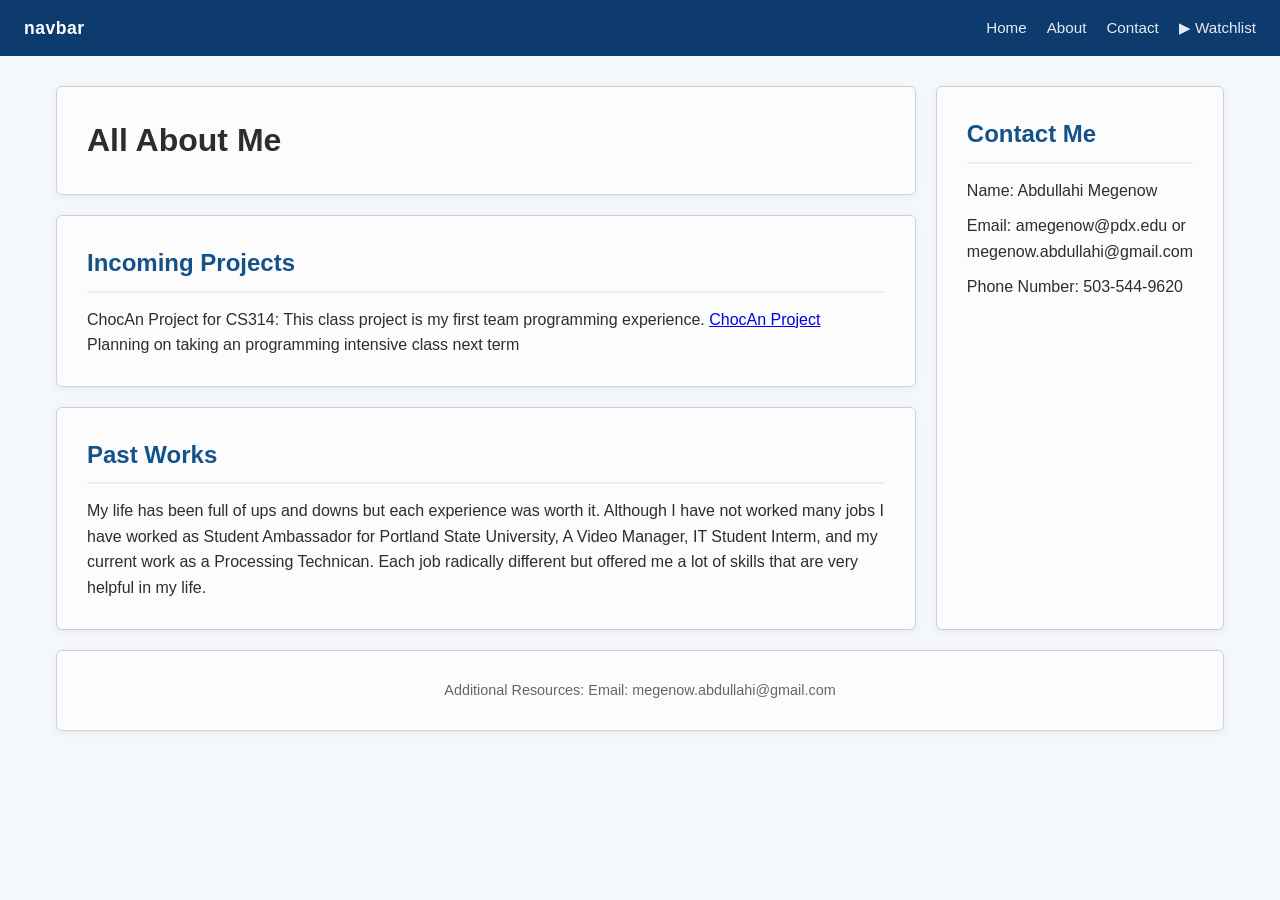
==== commit a86628b6: "feat: add YouTube watchlist TikTok-style infinite scroll page Agent-Logs-Url: https://github.com/Nap" ====
--- a/index.html
+++ b/index.html
@@ -3,83 +3,58 @@
   <head>
     <meta charset="UTF-8" />
     <meta name="viewport" content="width=device-width, initial-scale=1.0" />
-    <title>Abdullahi Megenow</title>
+    <title>All About Abdullahi Megenow</title>
     <link rel="stylesheet" href="style.css" />
     <link rel="stylesheet" href="Grid-areas.css" />
   </head>
   <body>
     <nav class="navbar">
-      <div class="logo">Abdullahi Megenow</div>
+      <div class="logo">navbar</div>
       <ul class="nav-links" id="nav-links">
-        <li><a href="#home">Home</a></li>
-        <li><a href="#about">About</a></li>
-        <li><a href="#projects">Projects</a></li>
-        <li><a href="#contact">Contact</a></li>
+        <li><a href="#Home">Home</a></li>
+        <li><a href="#About">About</a></li>
+        <li><a href="#Contact">Contact</a></li>
+        <li><a href="watchlist.html">▶ Watchlist</a></li>
       </ul>
       <button class="toggle-btn" id="toggle-btn">☰</button>
     </nav>
-
-    <section id="home" class="hero">
-      <div class="hero-content">
-        <h1>Hi, I'm Abdullahi Megenow</h1>
-        <p class="hero-subtitle">Computer Science Student at Portland State University</p>
-        <a href="#about" class="btn">Learn More</a>
-      </div>
-    </section>
-
     <main class="grid-container">
-      <header id="about" class="grid-item header">
-        <h2>About Me</h2>
+      <header class="grid-item header">
+        <h1>All About Me</h1>
+      </header>
+      <section class="grid-item section">
+        <h2>Incoming Projects</h2>
+        <ul>
+          ChocAn Project for CS314: This class project is my first team
+          programming experience.
+          <a href="https://github.com/NapCloudStudio/CS314-ChocoAn">
+            ChocAn Project</a
+          >
+        </ul>
+        <ul>
+          Planning on taking an programming intensive class next term
+        </ul>
+      </section>
+      <article class="grid-item article">
+        <h2>Past Works</h2>
         <p>
           My life has been full of ups and downs but each experience was worth
-          it. I have worked as a Student Ambassador for Portland State
-          University, a Video Manager, an IT Student Intern, and currently
-          as a Processing Technician. Each role has offered me valuable skills
-          that are very helpful in my life and career.
+          it. Although I have not worked many jobs I have worked as Student
+          Ambassador for Portland State University, A Video Manager, IT Student
+          Interm, and my current work as a Processing Technican. Each job
+          radically different but offered me a lot of skills that are very
+          helpful in my life.
         </p>
-      </header>
-
-      <section id="projects" class="grid-item section">
-        <h2>Projects</h2>
-        <ul class="project-list">
-          <li>
-            <strong>ChocAn Project (CS314):</strong> My first team programming
-            experience — a collaborative class project.
-            <a href="https://github.com/NapCloudStudio/CS314-ChocoAn" target="_blank">
-              View on GitHub →</a>
-          </li>
-          <li>
-            More projects coming soon — currently taking a programming-intensive
-            course next term.
-          </li>
-        </ul>
-      </section>
-
-      <article class="grid-item article">
-        <h2>Experience</h2>
-        <ul class="experience-list">
-          <li>Student Ambassador — Portland State University</li>
-          <li>Video Manager</li>
-          <li>IT Student Intern</li>
-          <li>Processing Technician (current)</li>
-        </ul>
       </article>
-
-      <aside id="contact" class="grid-item aside">
+      <aside class="grid-item aside">
         <h2>Contact Me</h2>
-        <p><strong>Name:</strong> Abdullahi Megenow</p>
-        <p>
-          <strong>Email:</strong>
-          <a href="mailto:amegenow@pdx.edu">amegenow@pdx.edu</a><br />
-          <a href="mailto:megenow.abdullahi@gmail.com">megenow.abdullahi@gmail.com</a>
-        </p>
-        <p><strong>Phone:</strong> 503-544-9620</p>
+        <p>Name: Abdullahi Megenow</p>
+        <p>Email: amegenow@pdx.edu or megenow.abdullahi@gmail.com</p>
+        <p>Phone Number: 503-544-9620</p>
       </aside>
 
       <footer class="grid-item footer">
-        <p>&copy; 2024 Abdullahi Megenow &mdash;
-          <a href="mailto:megenow.abdullahi@gmail.com">megenow.abdullahi@gmail.com</a>
-        </p>
+        <p>Additional Resources: Email: megenow.abdullahi@gmail.com</p>
       </footer>
     </main>
     <script src="java.js"></script>
